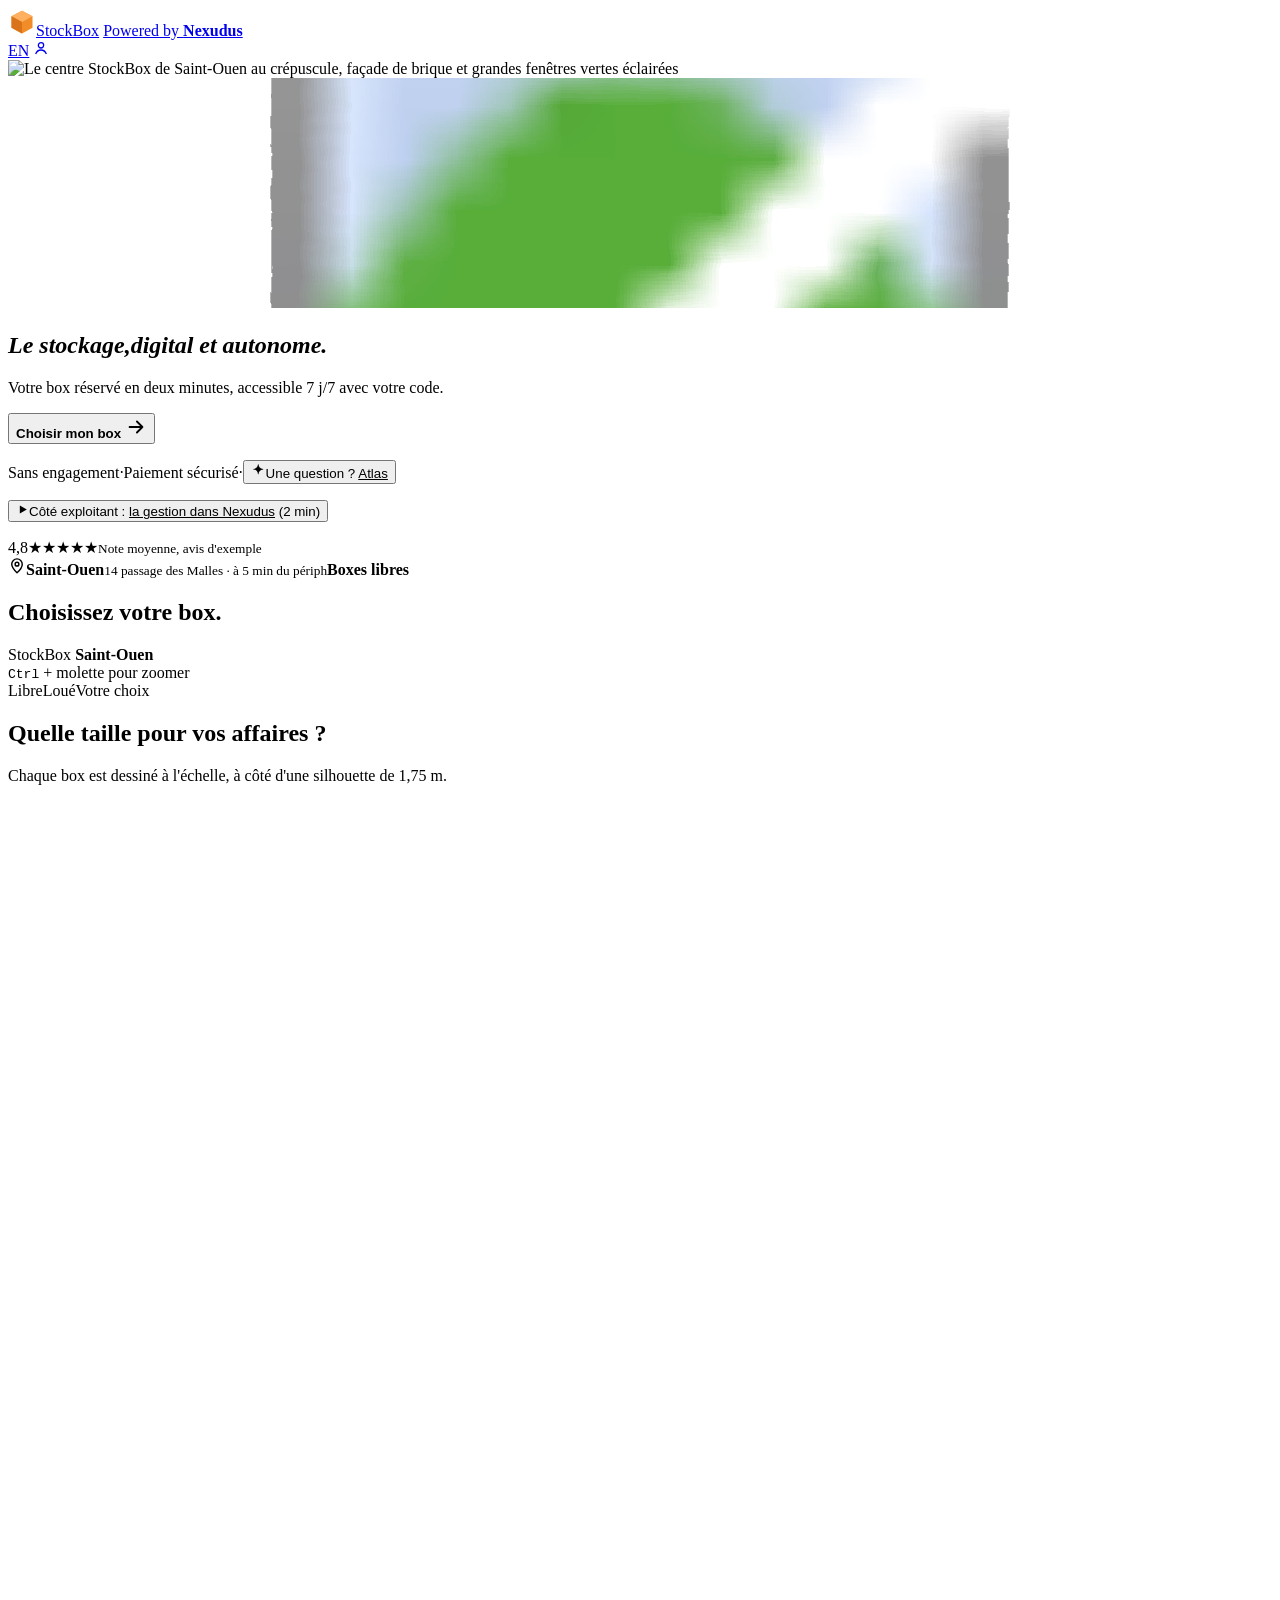
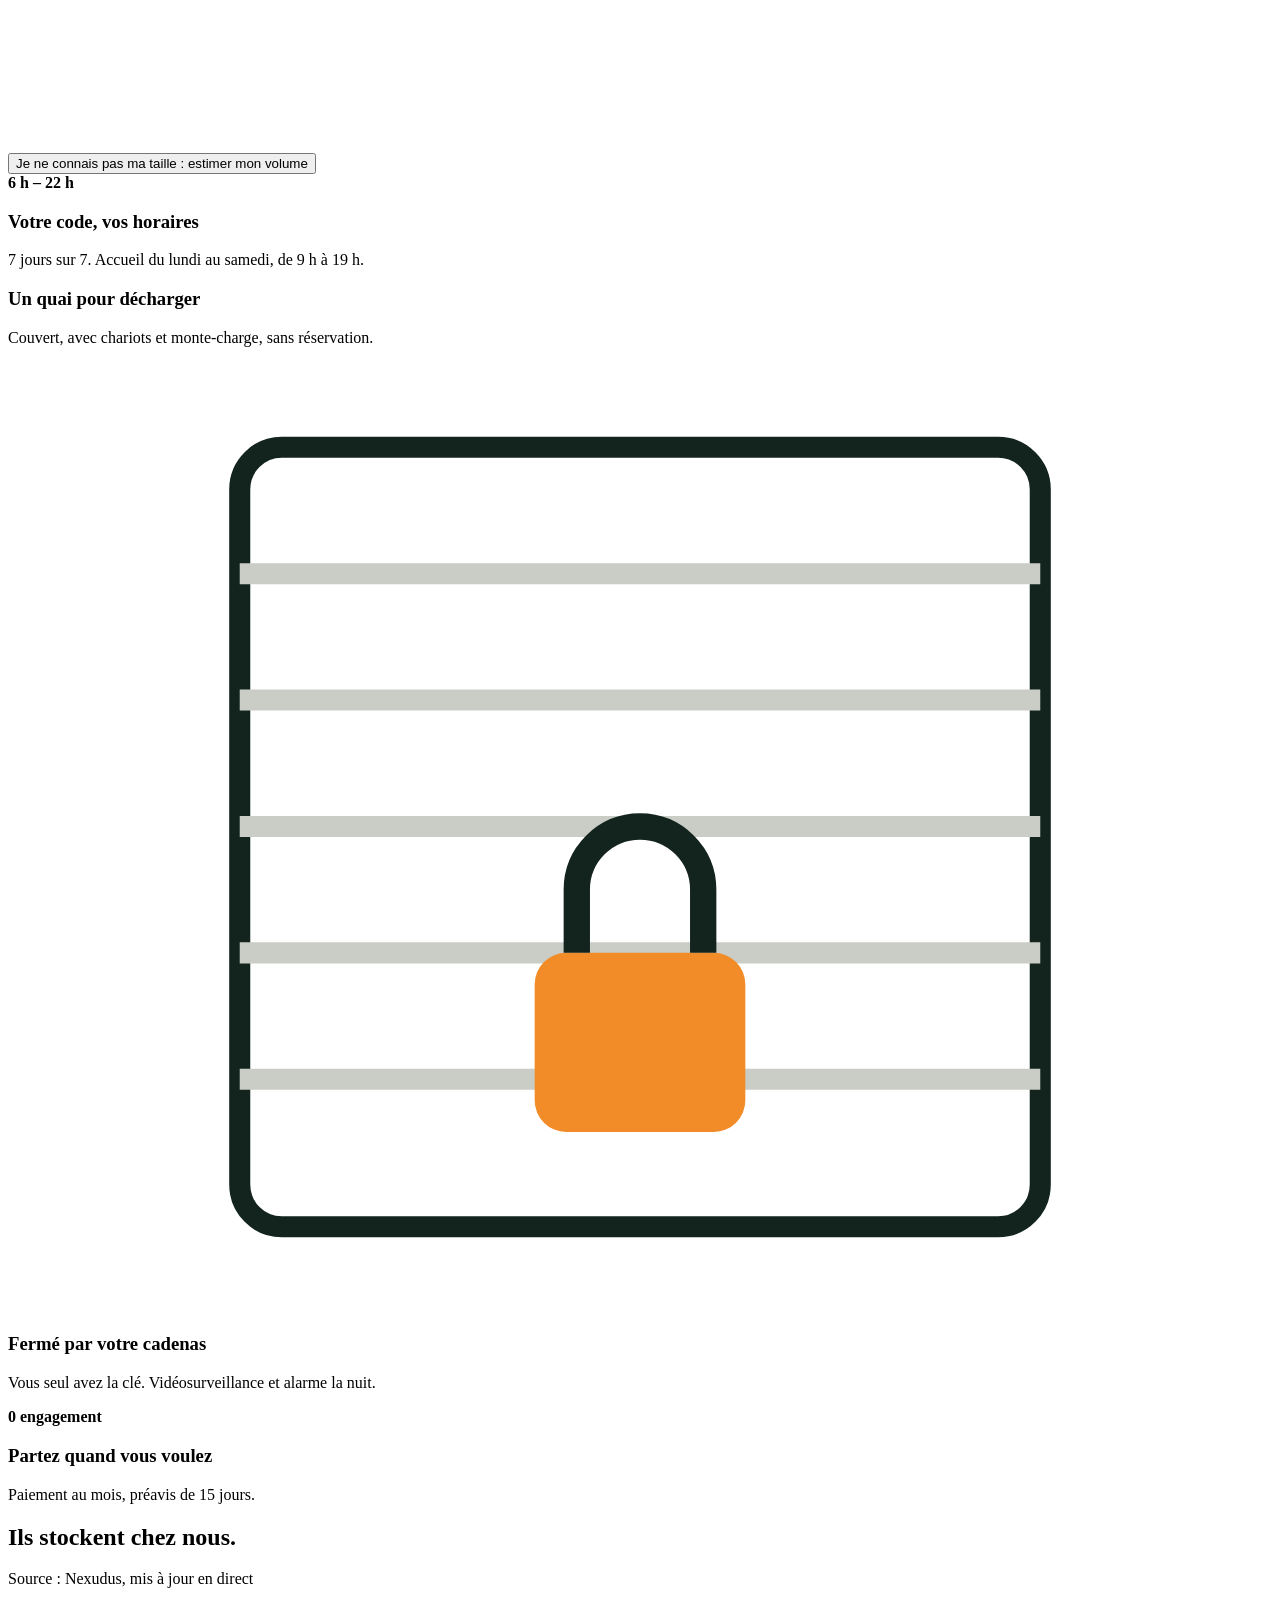
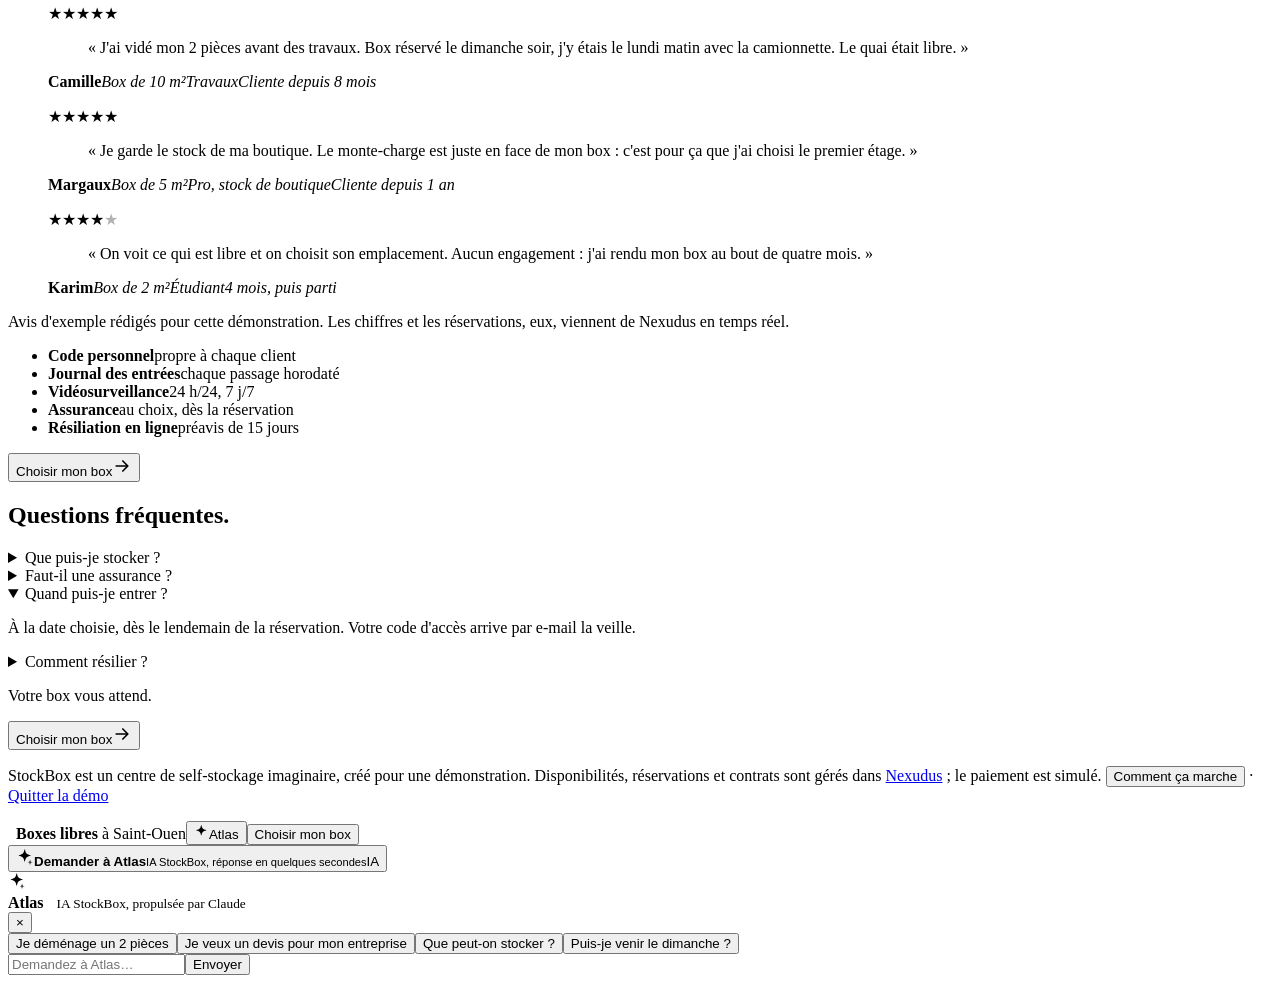
==== public/index.html @ 845ecb56 "Vidéo « côté exploitant » : musique d'accompagnement douce Co-Authored-By: Claude Opus 5.5 <noreply@" ====
<!doctype html>
<html lang="fr">
<head>
<meta charset="utf-8">
<meta name="viewport" content="width=device-width,initial-scale=1,viewport-fit=cover">
<title>StockBox Saint-Ouen · Self-stockage, box réservable en ligne</title>
<meta name="description" content="Du casier au box de 20 m² à Saint-Ouen : estimez votre volume, choisissez votre box dans l'immeuble et réservez en ligne.">
<meta name="robots" content="noindex, nofollow">
<meta name="theme-color" content="#0F5C45">
<meta property="og:title" content="StockBox Saint-Ouen"><meta property="og:image" content="/img/og.jpg">
<link rel="icon" href="/favicon.svg">
<link rel="preconnect" href="https://fonts.googleapis.com"><link rel="preconnect" href="https://fonts.gstatic.com" crossorigin>
<link rel="stylesheet" href="https://fonts.googleapis.com/css2?family=Bricolage+Grotesque:opsz,wght@12..96,500;12..96,700&family=Instrument+Sans:wght@400;500;600&display=swap">
<link rel="preload" as="image" href="/img/facade.webp" fetchpriority="high">
<link rel="stylesheet" href="/css/site.css?v=20261124095057">
</head>
<body>

<header class="haut">
  <div class="marque">
    <a class="logo" href="/" aria-label="StockBox, accueil"><svg width="28" height="28" viewBox="0 0 32 32" aria-hidden="true"><path d="M16 3 28 9.5v13L16 29 4 22.5v-13Z" fill="#F28C28"/><path d="M16 3 28 9.5 16 16 4 9.5Z" fill="#FFB061"/><path d="M16 16v13L4 22.5v-13Z" fill="#D9741A"/></svg>StockBox</a>
    <a class="en-nexudus" href="https://www.nexudus.com/" target="_blank" rel="noopener">Powered by <b>Nexudus</b></a>
  </div>
  <div class="haut-d">
    <a class="langue" href="/en/" hreflang="en" lang="en" aria-label="English version">EN</a>
    <a class="connexion" aria-label="Connexion à mon espace client" title="Mon espace client" href="https://stockbox.nexudus.site/stockbox/login?redirectTo=%252Fstockbox%252Fuser%252Fdashboard%252Fpersonal" target="_blank" rel="noopener"><svg width="16" height="16" viewBox="0 0 24 24" fill="none" stroke="currentColor" stroke-width="1.9" aria-hidden="true"><circle cx="12" cy="8" r="4"/><path d="M4 21c1.5-4 4.5-6 8-6s6.5 2 8 6"/></svg></a>
  </div>
</header>

<main>
  <section class="hero" aria-labelledby="titre-hero">
    <div class="decor" id="decor" aria-hidden="false">
      <img class="hero-img" src="/img/facade.webp" srcset="/img/facade-768.webp 768w, /img/facade.webp 1536w" sizes="100vw" alt="Le centre StockBox de Saint-Ouen au crépuscule, façade de brique et grandes fenêtres vertes éclairées" fetchpriority="high">
      <div class="d-ciel" aria-hidden="true"><div class="d-nuit"></div><div class="d-etoiles" id="etoiles"></div><div class="d-nuages" id="nuages"></div></div>
      <svg class="d-vent" viewBox="0 640 1536 280" preserveAspectRatio="none" aria-hidden="true"><defs><filter id="vent" x="0" y="0" width="100%" height="100%"><feTurbulence type="fractalNoise" baseFrequency="0.014 0.045" numOctaves="2" seed="3" result="bruit"><animate attributeName="baseFrequency" dur="9s" values="0.014 0.045;0.017 0.05;0.012 0.042;0.014 0.045" repeatCount="indefinite"/></feTurbulence><feDisplacementMap in="SourceGraphic" in2="bruit" scale="7" xChannelSelector="R" yChannelSelector="G"/></filter></defs><image href="/img/facade.webp" x="0" y="0" width="1536" height="1024" filter="url(#vent)"/></svg>
      <div class="d-lueur" aria-hidden="true"></div>
    </div>
    <h1 id="titre-hero"><span><i>Le stockage,</i></span><span><i>digital et autonome.</i></span></h1>
    <p class="chapeau">Votre box réservé en deux minutes, accessible 7 j/7 avec votre code.</p>
    <button class="cta cta-hero" type="button" data-ouvrir>
      <span class="cta-lum" aria-hidden="true"></span>
      <span class="cta-txt"><b>Choisir mon box</b></span>
      <span class="cta-rond" aria-hidden="true"><svg width="22" height="22" viewBox="0 0 24 24" fill="none" stroke="currentColor" stroke-width="2" stroke-linecap="round" stroke-linejoin="round"><path d="M5 12h14M13 6l6 6-6 6"/></svg></span>
    </button>
    <p class="reassure"><span>Sans engagement</span><i class="sep" aria-hidden="true">·</i><span>Paiement sécurisé</span><i class="sep sep-atlas" aria-hidden="true">·</i><button class="hero-atlas" type="button" data-atlas><svg width="15" height="15" viewBox="0 0 24 24" aria-hidden="true"><path d="M12 2c.6 4.6 2.4 6.9 7.5 7.6v.8c-5.1.7-6.9 3-7.5 7.6h-.8c-.6-4.6-2.4-6.9-7.5-7.6v-.8C8.8 8.9 10.6 6.6 11.2 2Z" fill="currentColor"/></svg><span>Une question ? <u>Atlas</u></span></button></p>
    <p class="hero-video-l"><button class="hero-atlas hero-video" type="button" data-video><svg width="13" height="13" viewBox="0 0 24 24" aria-hidden="true"><path d="M7 4.5v15l13-7.5Z" fill="currentColor"/></svg><span>Côté exploitant : <u>la gestion dans Nexudus</u> (2 min)</span></button></p>
    <div class="tarifs-bas"><ul class="tarifs" id="tarifs" aria-label="Prix par mois"></ul></div>
    <div class="barre" aria-label="Avis et réservations">
      <div class="b-note"><span class="b-chiffre">4,8</span><span><span class="etoiles" aria-label="4,8 sur 5">★★★★★</span><small>Note moyenne, avis d'exemple</small></span></div>
      <div class="b-direct b-lieu" id="preuve"><span class="lieu-ic" aria-hidden="true"><svg width="18" height="18" viewBox="0 0 24 24" fill="none" stroke="currentColor" stroke-width="1.9" stroke-linecap="round" stroke-linejoin="round"><path d="M12 21s-7-6.2-7-11.5A7 7 0 0 1 19 9.5C19 14.8 12 21 12 21Z"/><circle cx="12" cy="9.5" r="2.5"/></svg></span><span><b>Saint-Ouen</b><small><span class="rue">14 passage des Malles · </span>à 5 min du périph</small></span><span class="puce-libres"><span class="point" aria-hidden="true"></span><b data-libres>Boxes libres</b></span></div>
    </div>
  </section>

  <section class="immeuble" id="immeuble" aria-labelledby="titre-imm">
    <div class="imm-tete">
      <h2 id="titre-imm">Choisissez votre box.</h2>
      <div class="imm-ligne"><div class="rappel" id="rappel"><span class="puce"><span class="point" aria-hidden="true"></span>StockBox <b>Saint-Ouen</b></span></div><div class="menu-tailles" id="menu-tailles"></div></div>
    </div>
    <div class="imm">
      <div class="ascenseur" id="ascenseur"></div>
      <div class="scene-zone" id="scene-zone">
        <div class="filtres" id="filtres" role="group" aria-label="Taille"></div>
        <div class="scene" id="scene"><div class="pile vue-pile" id="pile"><div class="pile-in" id="pile-in"></div></div></div>
        <div class="bulle" id="bulle"></div>
        <div class="astuce-zoom" id="astuce-zoom" aria-hidden="true"><kbd data-touche>Ctrl</kbd> + molette pour zoomer</div>
        <div class="outils-scene" id="outils" hidden><button type="button" data-z="1" aria-label="Zoomer">+</button><button type="button" data-z="-1" aria-label="Dézoomer">−</button><button type="button" data-z="0" aria-label="Recentrer">⟲</button></div>
        <div class="legende" aria-hidden="true"><span><i class="l-libre"></i>Libre</span><span><i class="l-occ"></i>Loué</span><span><i class="l-choix"></i>Votre choix</span></div>
      </div>
      <aside class="fiche" id="fiche" aria-live="polite"></aside>
    </div>
  </section>

  <section class="reserver" id="reserver" aria-label="Réserver votre box" hidden>
    <div class="resa" id="resa">
      <aside class="ticket" id="ticket" aria-label="Votre réservation"></aside>
      <form class="questions" id="resa-form" novalidate>
        <div class="q-tete"><button class="q-retour" type="button" id="resa-retour" aria-label="Revenir en arrière"><svg width="18" height="18" viewBox="0 0 24 24" fill="none" stroke="currentColor" stroke-width="2" stroke-linecap="round" stroke-linejoin="round"><path d="M19 12H5M11 6l-6 6 6 6"/></svg></button><div class="q-barre" aria-hidden="true"><i id="q-barre"></i></div><span class="q-duree" id="q-duree">Environ 1 minute</span></div>
        <div class="q-corps" id="resa-defile" aria-live="polite"></div>
        <div class="q-pied" id="q-pied"><button class="cta cta-petit" type="submit" id="resa-suite"><span class="cta-txt">Continuer</span><span class="cta-rond" aria-hidden="true"><svg width="18" height="18" viewBox="0 0 24 24" fill="none" stroke="currentColor" stroke-width="2" stroke-linecap="round" stroke-linejoin="round"><path d="M5 12h14M13 6l6 6-6 6"/></svg></span></button><span class="q-aide">ou appuyez sur Entrée</span></div>
      </form>
    </div>
    <div class="e-fin" id="e-fin" hidden><div class="eclats" id="eclats"></div><div class="fin" id="fin"></div></div>
  </section>

  <section class="bloc tailles-bloc" id="tailles-bloc" aria-labelledby="titre-tailles">
    <div class="large">
      <h2 class="titre" id="titre-tailles">Quelle taille pour vos affaires ?</h2>
      <p class="intro">Chaque box est dessiné à l'échelle, à côté d'une silhouette de 1,75 m.</p>
      <div class="comparateur">
        <div class="onglets" id="onglets" role="tablist" aria-label="Tailles"></div>
        <div class="comp-scene"><svg id="comp-svg" viewBox="-300 -330 600 450" aria-hidden="true"></svg><span class="comp-echelle" id="comp-dim"></span></div>
        <div class="comp-info" id="comp-info" aria-live="polite"></div>
        <div class="simu-zone">
          <button class="lien simu-lien" type="button" id="simu-ouvrir" aria-expanded="false" aria-controls="simu">Je ne connais pas ma taille : estimer mon volume</button>
          <div class="simu" id="simu" hidden>
            <div class="simu-tete"><div class="simu-racc" id="simu-racc" role="group" aria-label="Taille du logement"></div><button class="lien" type="button" id="simu-vider">Tout retirer</button></div>
            <div class="simu-objets" id="simu-objets"></div>
            <p class="simu-total" id="simu-total" aria-live="polite">Ajoutez vos affaires ou choisissez la taille de votre logement.</p>
          </div>
        </div>
      </div>
      <div class="preuves">
        <div class="preuve-c"><div class="pv-vis pv-chiffre"><b>6 h – 22 h</b></div><h3>Votre code, vos horaires</h3><p>7 jours sur 7. Accueil du lundi au samedi, de 9 h à 19 h.</p></div>
        <div class="preuve-c"><div class="pv-vis pv-quai" role="img" aria-label="Le quai de chargement du rez-de-chaussée, avec chariots et transpalette"></div><h3>Un quai pour décharger</h3><p>Couvert, avec chariots et monte-charge, sans réservation.</p></div>
        <div class="preuve-c"><div class="pv-vis pv-cadenas"><svg viewBox="0 0 120 90" aria-hidden="true"><rect x="22" y="8" width="76" height="74" rx="4" fill="#fff" stroke="#13241E" stroke-width="2"/><path d="M22 20h76M22 32h76M22 44h76M22 56h76M22 68h76" stroke="#C9CDC6" stroke-width="2"/><rect x="50" y="56" width="20" height="17" rx="3" fill="#F28C28"/><path d="M54 56v-6a6 6 0 0 1 12 0v6" fill="none" stroke="#13241E" stroke-width="2.5"/></svg></div><h3>Fermé par votre cadenas</h3><p>Vous seul avez la clé. Vidéosurveillance et alarme la nuit.</p></div>
        <div class="preuve-c"><div class="pv-vis pv-chiffre"><b>0 engagement</b></div><h3>Partez quand vous voulez</h3><p>Paiement au mois, préavis de <span data-preavis>15</span> jours.</p></div>
      </div>
    </div>
  </section>

  <section class="bloc avis-bloc" aria-labelledby="titre-avis">
    <div class="large">
      <div class="avis-tete">
        <h2 class="titre" id="titre-avis">Ils stockent chez nous.</h2>
        <p class="source-direct"><span class="point" aria-hidden="true"></span>Source : Nexudus, mis à jour en direct</p>
      </div>
      <div class="tdb">
        <div class="kpis" id="chiffres"></div>
        <div class="carte-etages" id="carte-etages" aria-label="Occupation du bâtiment, étage par étage"></div>
      </div>
      <ol class="journal" id="journal" aria-label="Dernières réservations"></ol>
      <div class="avis">
        <figure><div class="etoiles" aria-label="5 sur 5">★★★★★</div><blockquote>« J'ai vidé mon 2 pièces avant des travaux. Box réservé le dimanche soir, j'y étais le lundi matin avec la camionnette. Le quai était libre. »</blockquote><figcaption><b>Camille</b><span class="tags"><i>Box de 10 m²</i><i>Travaux</i><i>Cliente depuis 8 mois</i></span></figcaption></figure>
        <figure><div class="etoiles" aria-label="5 sur 5">★★★★★</div><blockquote>« Je garde le stock de ma boutique. Le monte-charge est juste en face de mon box : c'est pour ça que j'ai choisi le premier étage. »</blockquote><figcaption><b>Margaux</b><span class="tags"><i>Box de 5 m²</i><i>Pro, stock de boutique</i><i>Cliente depuis 1 an</i></span></figcaption></figure>
        <figure><div class="etoiles" aria-label="4 sur 5">★★★★<span style="opacity:.3">★</span></div><blockquote>« On voit ce qui est libre et on choisit son emplacement. Aucun engagement : j'ai rendu mon box au bout de quatre mois. »</blockquote><figcaption><b>Karim</b><span class="tags"><i>Box de 2 m²</i><i>Étudiant</i><i>4 mois, puis parti</i></span></figcaption></figure>
      </div>
      <p class="mention">Avis d'exemple rédigés pour cette démonstration. Les chiffres et les réservations, eux, viennent de Nexudus en temps réel.</p>
      <ul class="specs" aria-label="Sécurité">
        <li><b>Code personnel</b>propre à chaque client</li>
        <li><b>Journal des entrées</b>chaque passage horodaté</li>
        <li><b>Vidéosurveillance</b>24 h/24, 7 j/7</li>
        <li><b>Assurance</b>au choix, dès la réservation</li>
        <li><b>Résiliation en ligne</b>préavis de <span data-preavis>15</span> jours</li>
      </ul>
      <div class="avis-cta"><button class="cta" type="button" data-ouvrir><span class="cta-txt">Choisir mon box</span><span class="cta-rond" aria-hidden="true"><svg width="20" height="20" viewBox="0 0 24 24" fill="none" stroke="currentColor" stroke-width="2" stroke-linecap="round" stroke-linejoin="round"><path d="M5 12h14M13 6l6 6-6 6"/></svg></span></button></div>
    </div>
  </section>

  <section class="bloc faq" aria-labelledby="titre-faq">
    <div class="large faq-grille">
      <h2 class="titre" id="titre-faq">Questions fréquentes.</h2>
      <div>
        <details><summary>Que puis-je stocker ?</summary><p>Meubles, cartons, électroménager, vélos, archives, stock professionnel. Sont interdits les denrées périssables, les produits dangereux ou inflammables et les animaux.</p></details>
        <details><summary>Faut-il une assurance ?</summary><p>Vos biens doivent être assurés. Choisissez l'une de nos formules à la réservation, ou gardez votre assurance habitation si elle couvre le stockage.</p></details>
        <details open><summary>Quand puis-je entrer ?</summary><p>À la date choisie, dès le lendemain de la réservation. Votre code d'accès arrive par e-mail la veille.</p></details>
        <details><summary>Comment résilier ?</summary><p>Depuis votre espace client ou à l'accueil, en prévenant <span data-preavis>15</span> jours avant la fin du mois.</p></details>
      </div>
    </div>
  </section>
</main>

<footer class="pied">
  <div class="large">
    <p class="grand">Votre box vous attend.</p>
    <button class="cta" type="button" data-ouvrir><span class="cta-txt">Choisir mon box</span><span class="cta-rond" aria-hidden="true"><svg width="20" height="20" viewBox="0 0 24 24" fill="none" stroke="currentColor" stroke-width="2" stroke-linecap="round" stroke-linejoin="round"><path d="M5 12h14M13 6l6 6-6 6"/></svg></span></button>
    <p class="note">StockBox est un centre de self-stockage imaginaire, créé pour une démonstration. Disponibilités, réservations et contrats sont gérés dans <a href="https://nexudus.com" target="_blank" rel="noopener">Nexudus</a> ; le paiement est simulé. <button class="lien-note" type="button" data-accueil>Comment ça marche</button> · <a href="/deconnexion">Quitter la démo</a></p>
  </div>
</footer>

<div class="dock" id="dock"><span class="info" id="dock-info"><span class="point" style="display:inline-block;margin-right:8px;vertical-align:middle"></span><b data-libres>Boxes libres</b> à Saint-Ouen</span><button class="dock-atlas" type="button" data-atlas aria-label="Demander à Atlas, l'IA de StockBox"><svg width="15" height="15" viewBox="0 0 24 24" aria-hidden="true"><path d="M12 2c.6 4.6 2.4 6.9 7.5 7.6v.8c-5.1.7-6.9 3-7.5 7.6h-.8c-.6-4.6-2.4-6.9-7.5-7.6v-.8C8.8 8.9 10.6 6.6 11.2 2Z" fill="currentColor"/></svg><span>Atlas</span></button><button class="btn btn-tg" type="button" id="dock-btn">Choisir mon box</button></div>

<!-- Petite fenêtre : le centre, puis la taille -->
<dialog class="fen" id="choix" aria-labelledby="choix-titre">
  <div class="choix-in">
    <div class="choix-tete"><div class="choix-pas" aria-hidden="true"><i class="on"></i><i></i></div><button class="fermer" type="button" id="choix-fermer" aria-label="Fermer">×</button></div>
    <div class="vue on" data-vue="centre">
      <h2 id="choix-titre">Où voulez-vous stocker&nbsp;?</h2>
      <p class="sous">Choisissez votre centre StockBox.</p>
      <ul class="centres" id="centres"></ul>
      <div class="trajet">
        <button class="lien" type="button" id="trajet-ouvrir" aria-expanded="false">Combien de temps depuis chez moi ou mon bureau ?</button>
        <form class="trajet-form" id="trajet-form" hidden><input id="trajet-adresse" autocomplete="street-address" placeholder="Votre adresse, domicile ou bureau" aria-label="Votre adresse, domicile ou bureau"><button class="btn btn-em" type="submit">Calculer</button></form>
        <p class="trajet-rep" id="trajet-rep" aria-live="polite"></p>
      </div>
    </div>
    <div class="vue" data-vue="taille">
      <h2>Quelle taille&nbsp;?</h2>
      <p class="sous" id="sous-taille">StockBox Saint-Ouen. Prix par mois, sans engagement.</p>
      <div class="tailles-choix" id="tailles-choix"></div>
      <div class="sais-pas"><p>Je ne sais pas, j'ai…</p><div id="sais-pas"></div></div>
      <button class="lien retour-choix" type="button" id="retour-centre">Changer de centre</button>
    </div>
  </div>
</dialog>

<!-- Assistant -->
<button class="atlas-btn" id="agent-btn" type="button" aria-controls="agent" aria-expanded="false" aria-label="Demander à Atlas, l'IA de StockBox"><span class="atlas-ic"><svg class="etincelle" width="18" height="18" viewBox="0 0 24 24" aria-hidden="true"><path d="M12 2c.6 4.6 2.4 6.9 7.5 7.6v.8c-5.1.7-6.9 3-7.5 7.6h-.8c-.6-4.6-2.4-6.9-7.5-7.6v-.8C8.8 8.9 10.6 6.6 11.2 2Z" fill="currentColor"/><path d="M19 15.5c.3 2 1 2.9 3 3.2v.4c-2 .3-2.7 1.2-3 3.2h-.4c-.3-2-1-2.9-3-3.2v-.4c2-.3 2.7-1.2 3-3.2Z" fill="currentColor" opacity=".7"/></svg></span><span class="atlas-txt"><b>Demander à Atlas</b><small>IA StockBox, réponse en quelques secondes</small></span><span class="atlas-badge">IA</span></button>
<div class="agent-bulle" id="agent-bulle" hidden><button type="button" class="ab-ouvrir" id="ab-ouvrir"><b>Atlas</b>Dites-moi ce que vous stockez : je calcule le volume, je trouve un box libre et je vous prépare un devis.</button><button type="button" class="ab-fermer" id="ab-fermer" aria-label="Fermer">×</button></div>
<section class="agent ferme" id="agent" aria-label="Atlas, l'IA de StockBox" aria-hidden="true">
  <div class="agent-tete"><span class="atlas-ic grand" aria-hidden="true"><svg class="etincelle" width="18" height="18" viewBox="0 0 24 24" aria-hidden="true"><path d="M12 2c.6 4.6 2.4 6.9 7.5 7.6v.8c-5.1.7-6.9 3-7.5 7.6h-.8c-.6-4.6-2.4-6.9-7.5-7.6v-.8C8.8 8.9 10.6 6.6 11.2 2Z" fill="currentColor"/><path d="M19 15.5c.3 2 1 2.9 3 3.2v.4c-2 .3-2.7 1.2-3 3.2h-.4c-.3-2-1-2.9-3-3.2v-.4c2-.3 2.7-1.2 3-3.2Z" fill="currentColor" opacity=".7"/></svg></span><div><b>Atlas</b><small><span class="point" style="display:inline-block;width:7px;height:7px;margin-right:6px;vertical-align:middle"></span>IA StockBox, propulsée par Claude</small></div><button class="fermer" type="button" id="agent-fermer" aria-label="Fermer l'assistant">×</button></div>
  <div class="fil" id="fil" aria-live="polite"></div>
  <div class="suggestions" id="suggestions"><button type="button">Je déménage un 2 pièces</button><button type="button">Je veux un devis pour mon entreprise</button><button type="button">Que peut-on stocker ?</button><button type="button">Puis-je venir le dimanche ?</button></div>
  <form id="agent-form"><input id="agent-champ" autocomplete="off" placeholder="Demandez à Atlas…" aria-label="Votre question" maxlength="600"><button class="btn btn-em" type="submit">Envoyer</button></form>
</section>

<dialog class="demo-pop" id="demo-pop" aria-labelledby="dp-titre-0"></dialog>
<dialog class="video-dlg" id="video-dlg" aria-label="Vidéo : la gestion du centre dans Nexudus">
  <button class="video-fermer" type="button" data-video-fermer aria-label="Fermer la vidéo">×</button>
  <video id="video-exploitant" controls playsinline preload="none" poster="/video/exploitant.jpg" src="/video/exploitant.mp4?v=2"></video>
</dialog>
<script src="/js/gsap.min.js?v=20261124095057"></script>
<script type="module" src="/js/app.js?v=20261124095057"></script>
</body>
</html>
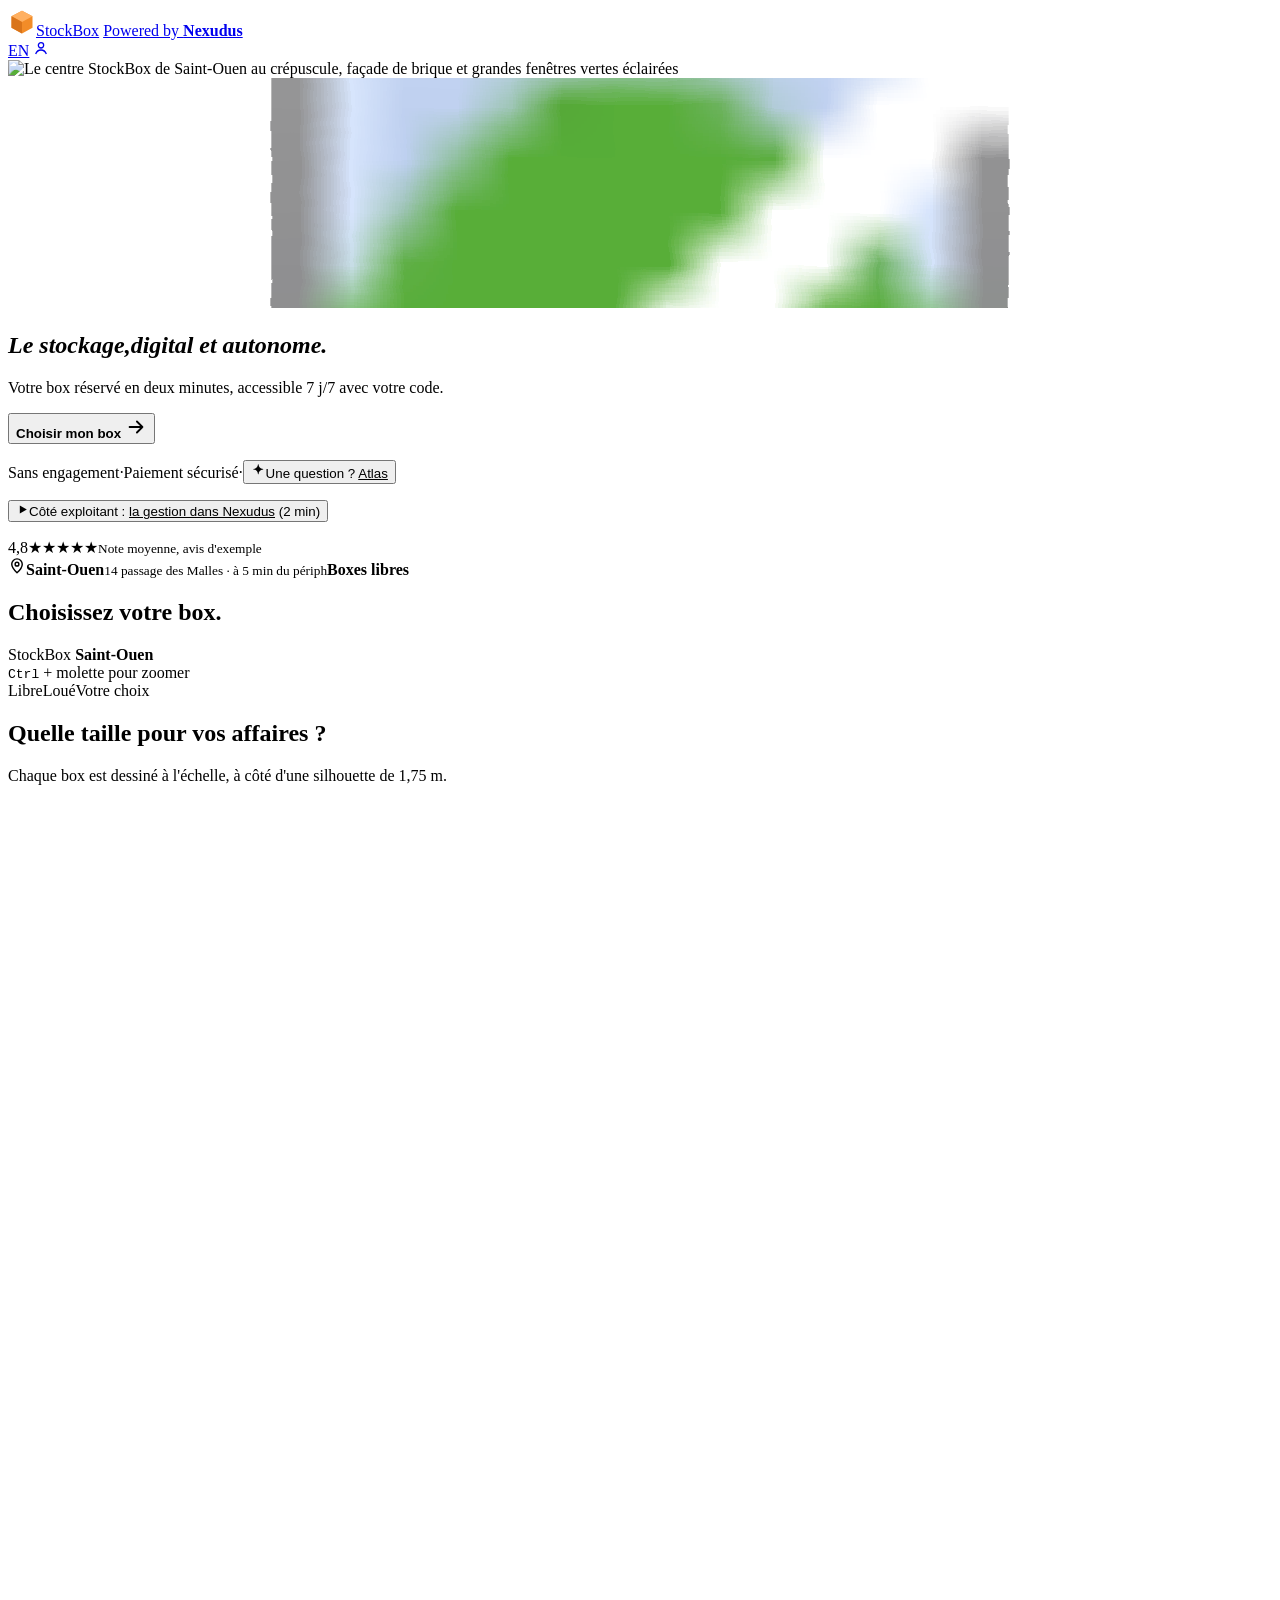
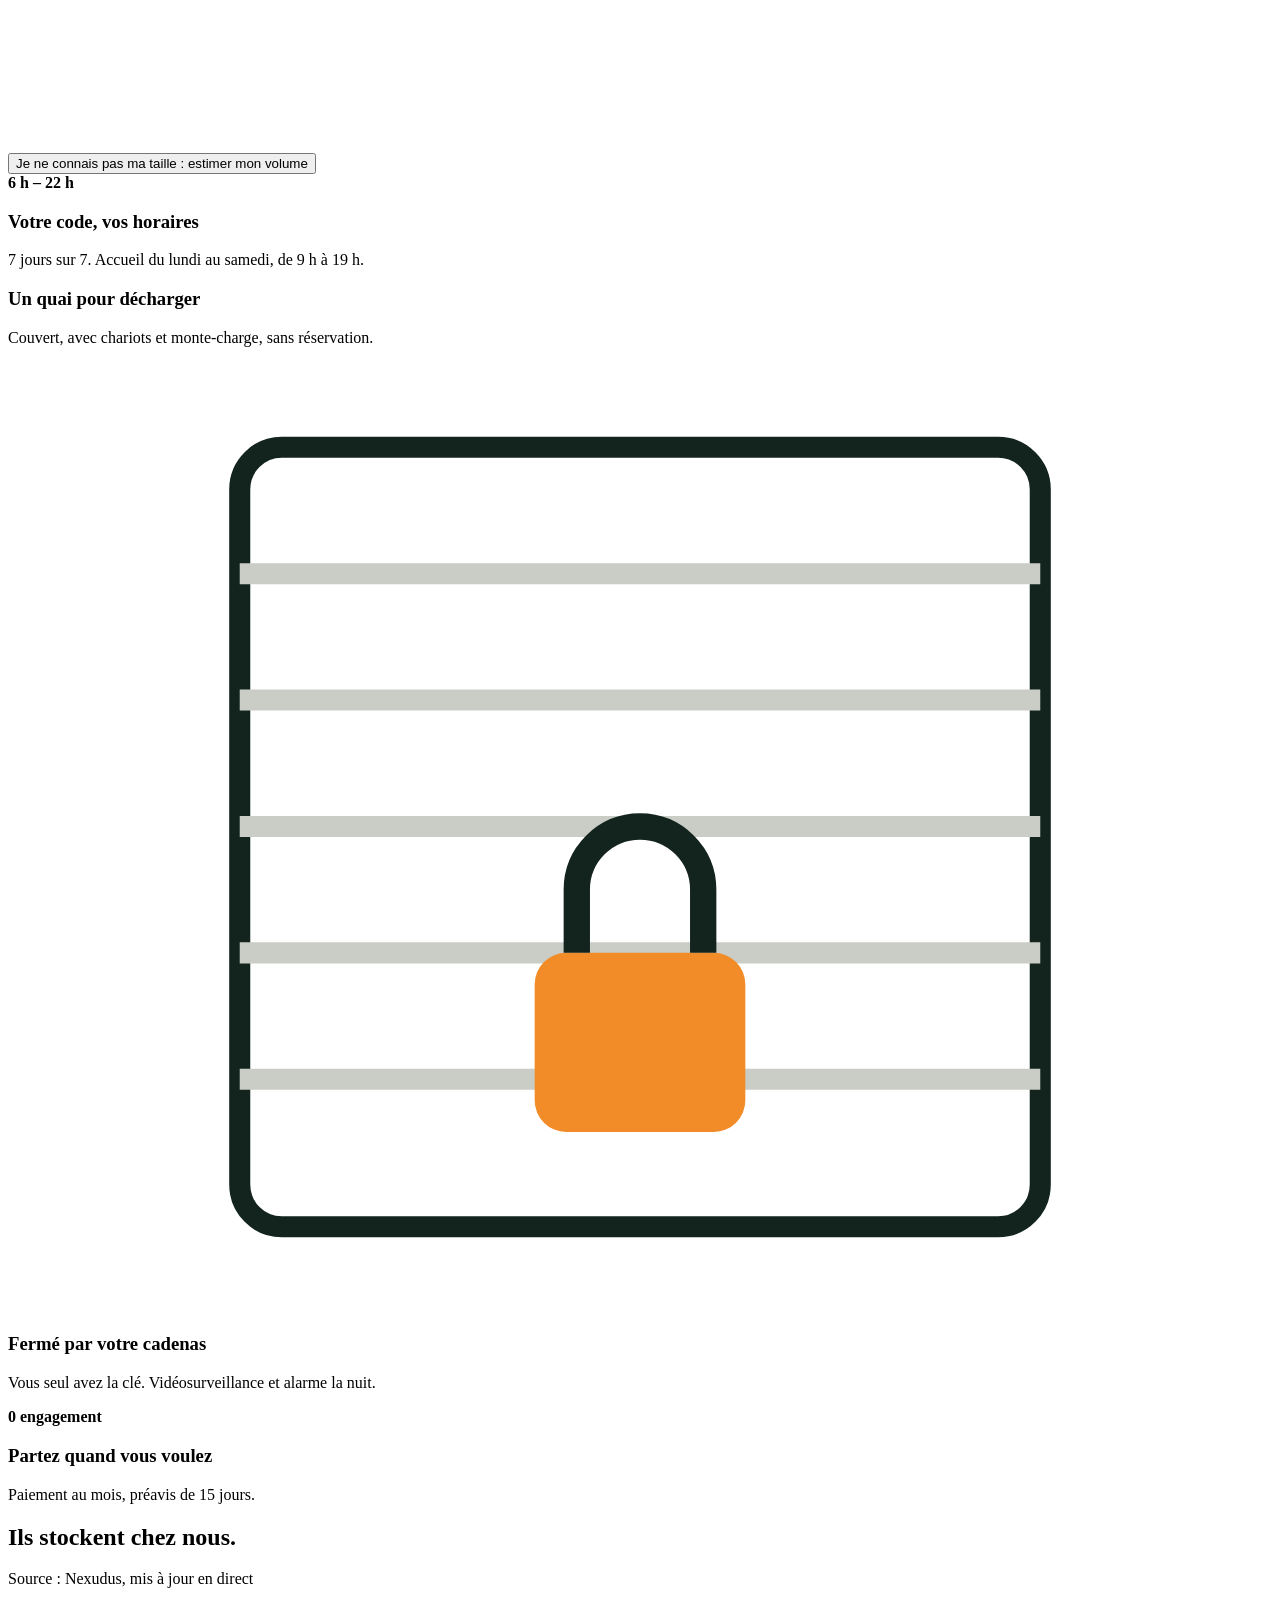
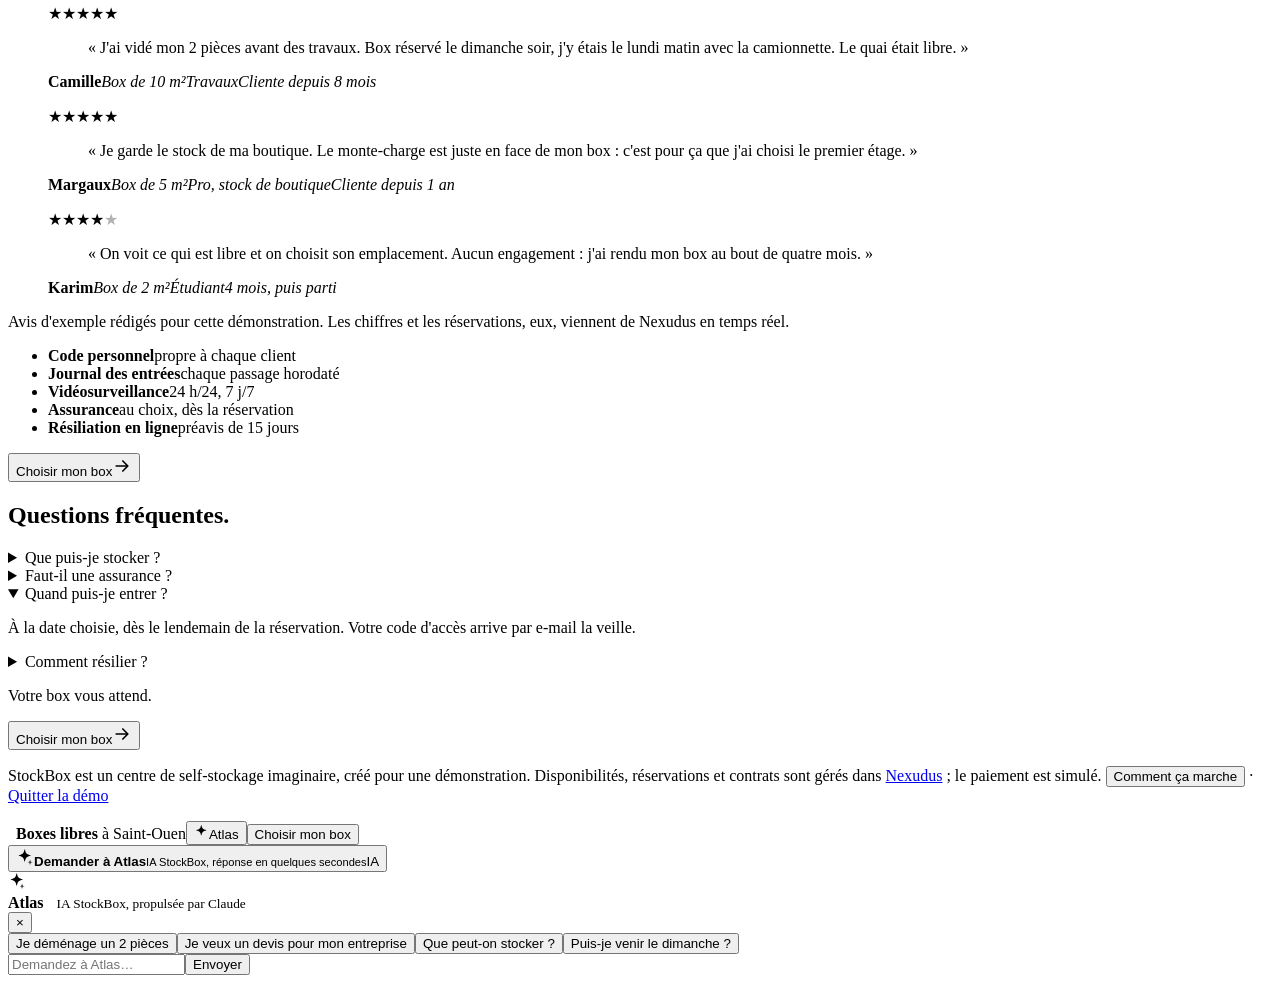
==== commit 1d1aedb1: "Vidéo « côté exploitant » v2 : effets variés (projecteur, travelling, zoom arrière, clic, écran part" ====
--- a/public/index.html
+++ b/public/index.html
@@ -12,7 +12,7 @@
 <link rel="preconnect" href="https://fonts.googleapis.com"><link rel="preconnect" href="https://fonts.gstatic.com" crossorigin>
 <link rel="stylesheet" href="https://fonts.googleapis.com/css2?family=Bricolage+Grotesque:opsz,wght@12..96,500;12..96,700&family=Instrument+Sans:wght@400;500;600&display=swap">
 <link rel="preload" as="image" href="/img/facade.webp" fetchpriority="high">
-<link rel="stylesheet" href="/css/site.css?v=20261124095057">
+<link rel="stylesheet" href="/css/site.css?v=20261124095622">
 </head>
 <body>
 
@@ -196,9 +196,9 @@
 <dialog class="demo-pop" id="demo-pop" aria-labelledby="dp-titre-0"></dialog>
 <dialog class="video-dlg" id="video-dlg" aria-label="Vidéo : la gestion du centre dans Nexudus">
   <button class="video-fermer" type="button" data-video-fermer aria-label="Fermer la vidéo">×</button>
-  <video id="video-exploitant" controls playsinline preload="none" poster="/video/exploitant.jpg" src="/video/exploitant.mp4?v=2"></video>
+  <video id="video-exploitant" controls playsinline preload="none" poster="/video/exploitant.jpg?v=3" src="/video/exploitant.mp4?v=3"></video>
 </dialog>
-<script src="/js/gsap.min.js?v=20261124095057"></script>
-<script type="module" src="/js/app.js?v=20261124095057"></script>
+<script src="/js/gsap.min.js?v=20261124095622"></script>
+<script type="module" src="/js/app.js?v=20261124095622"></script>
 </body>
 </html>
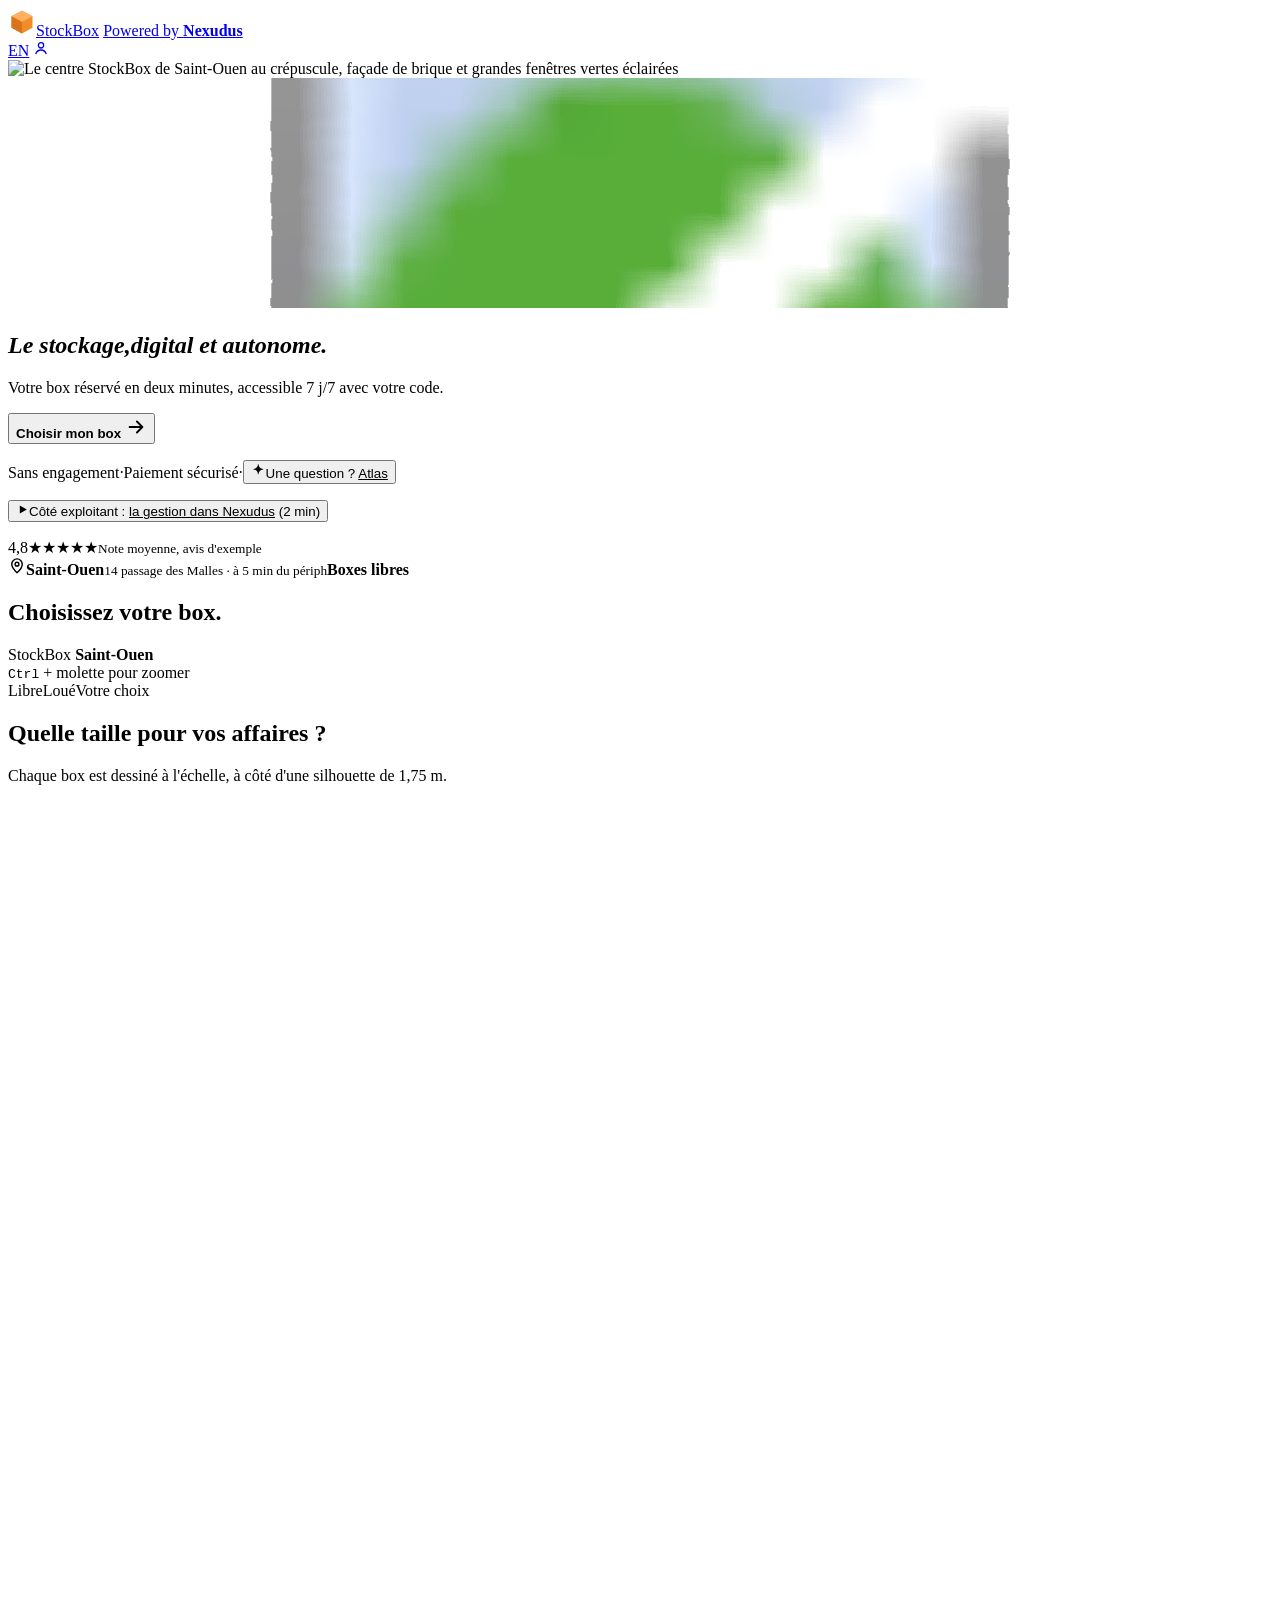
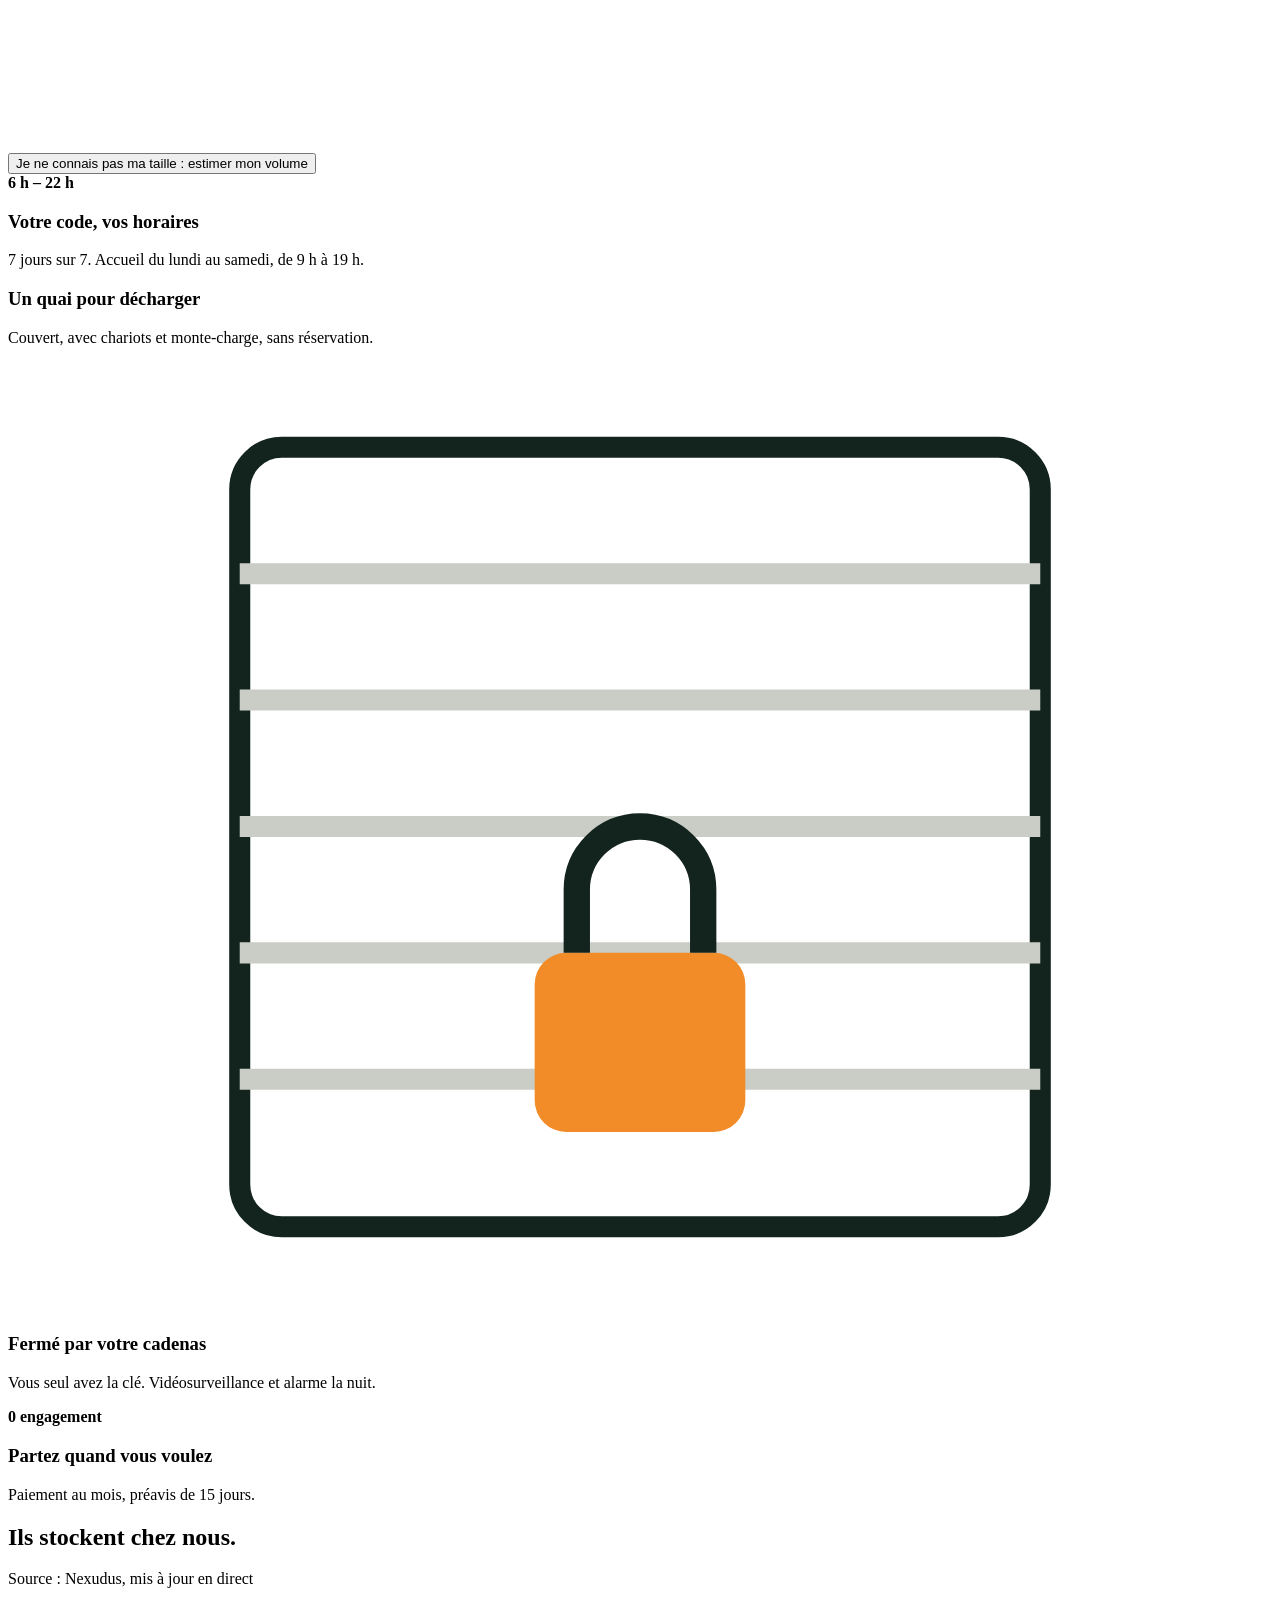
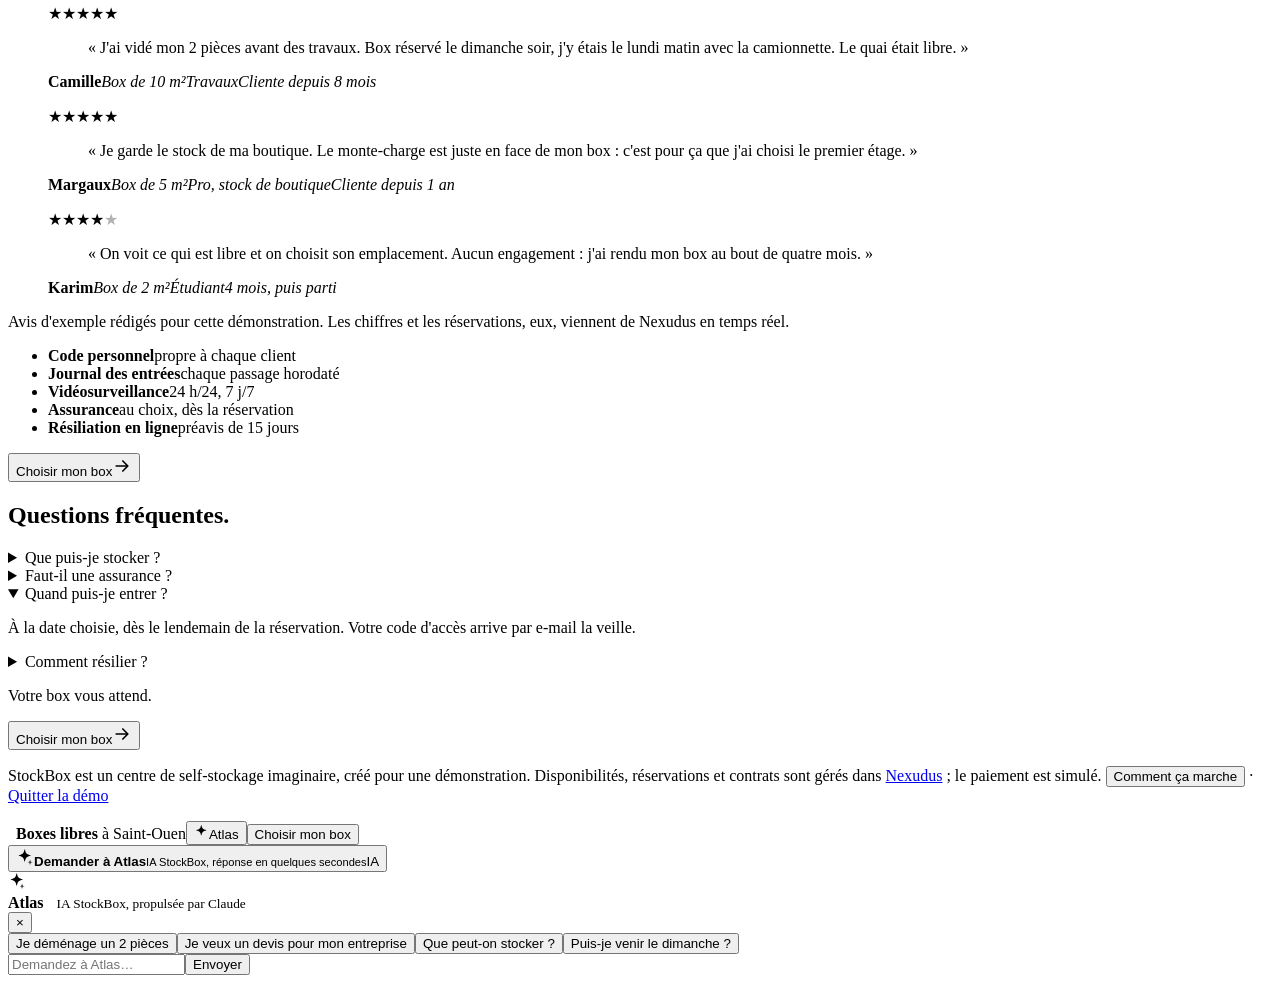
==== commit 4c600139: "Vidéo « côté exploitant » : musique choisie par Matthias (Pixabay, libre de droits) Co-Authored-By: " ====
--- a/public/index.html
+++ b/public/index.html
@@ -12,7 +12,7 @@
 <link rel="preconnect" href="https://fonts.googleapis.com"><link rel="preconnect" href="https://fonts.gstatic.com" crossorigin>
 <link rel="stylesheet" href="https://fonts.googleapis.com/css2?family=Bricolage+Grotesque:opsz,wght@12..96,500;12..96,700&family=Instrument+Sans:wght@400;500;600&display=swap">
 <link rel="preload" as="image" href="/img/facade.webp" fetchpriority="high">
-<link rel="stylesheet" href="/css/site.css?v=20261124095622">
+<link rel="stylesheet" href="/css/site.css?v=20261124100428">
 </head>
 <body>
 
@@ -196,9 +196,9 @@
 <dialog class="demo-pop" id="demo-pop" aria-labelledby="dp-titre-0"></dialog>
 <dialog class="video-dlg" id="video-dlg" aria-label="Vidéo : la gestion du centre dans Nexudus">
   <button class="video-fermer" type="button" data-video-fermer aria-label="Fermer la vidéo">×</button>
-  <video id="video-exploitant" controls playsinline preload="none" poster="/video/exploitant.jpg?v=3" src="/video/exploitant.mp4?v=3"></video>
+  <video id="video-exploitant" controls playsinline preload="none" poster="/video/exploitant.jpg?v=3" src="/video/exploitant.mp4?v=4"></video>
 </dialog>
-<script src="/js/gsap.min.js?v=20261124095622"></script>
-<script type="module" src="/js/app.js?v=20261124095622"></script>
+<script src="/js/gsap.min.js?v=20261124100428"></script>
+<script type="module" src="/js/app.js?v=20261124100428"></script>
 </body>
 </html>
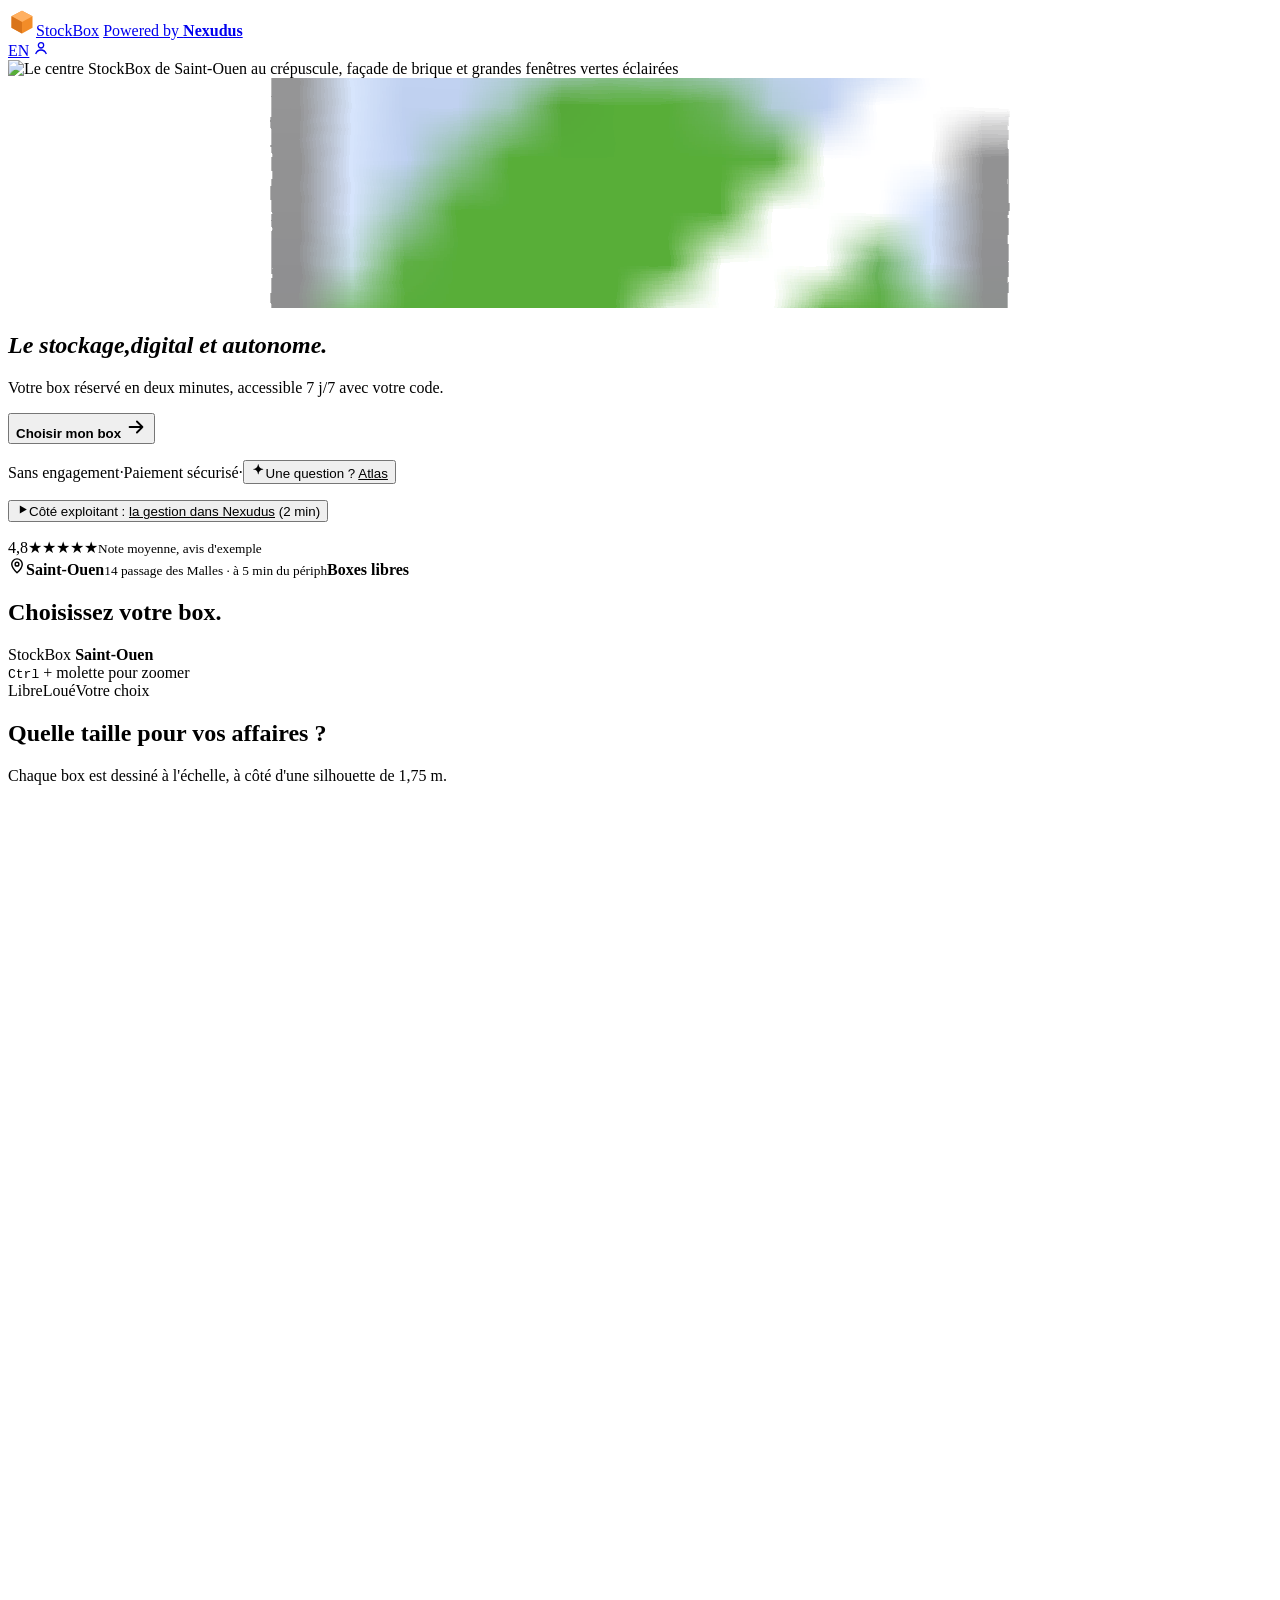
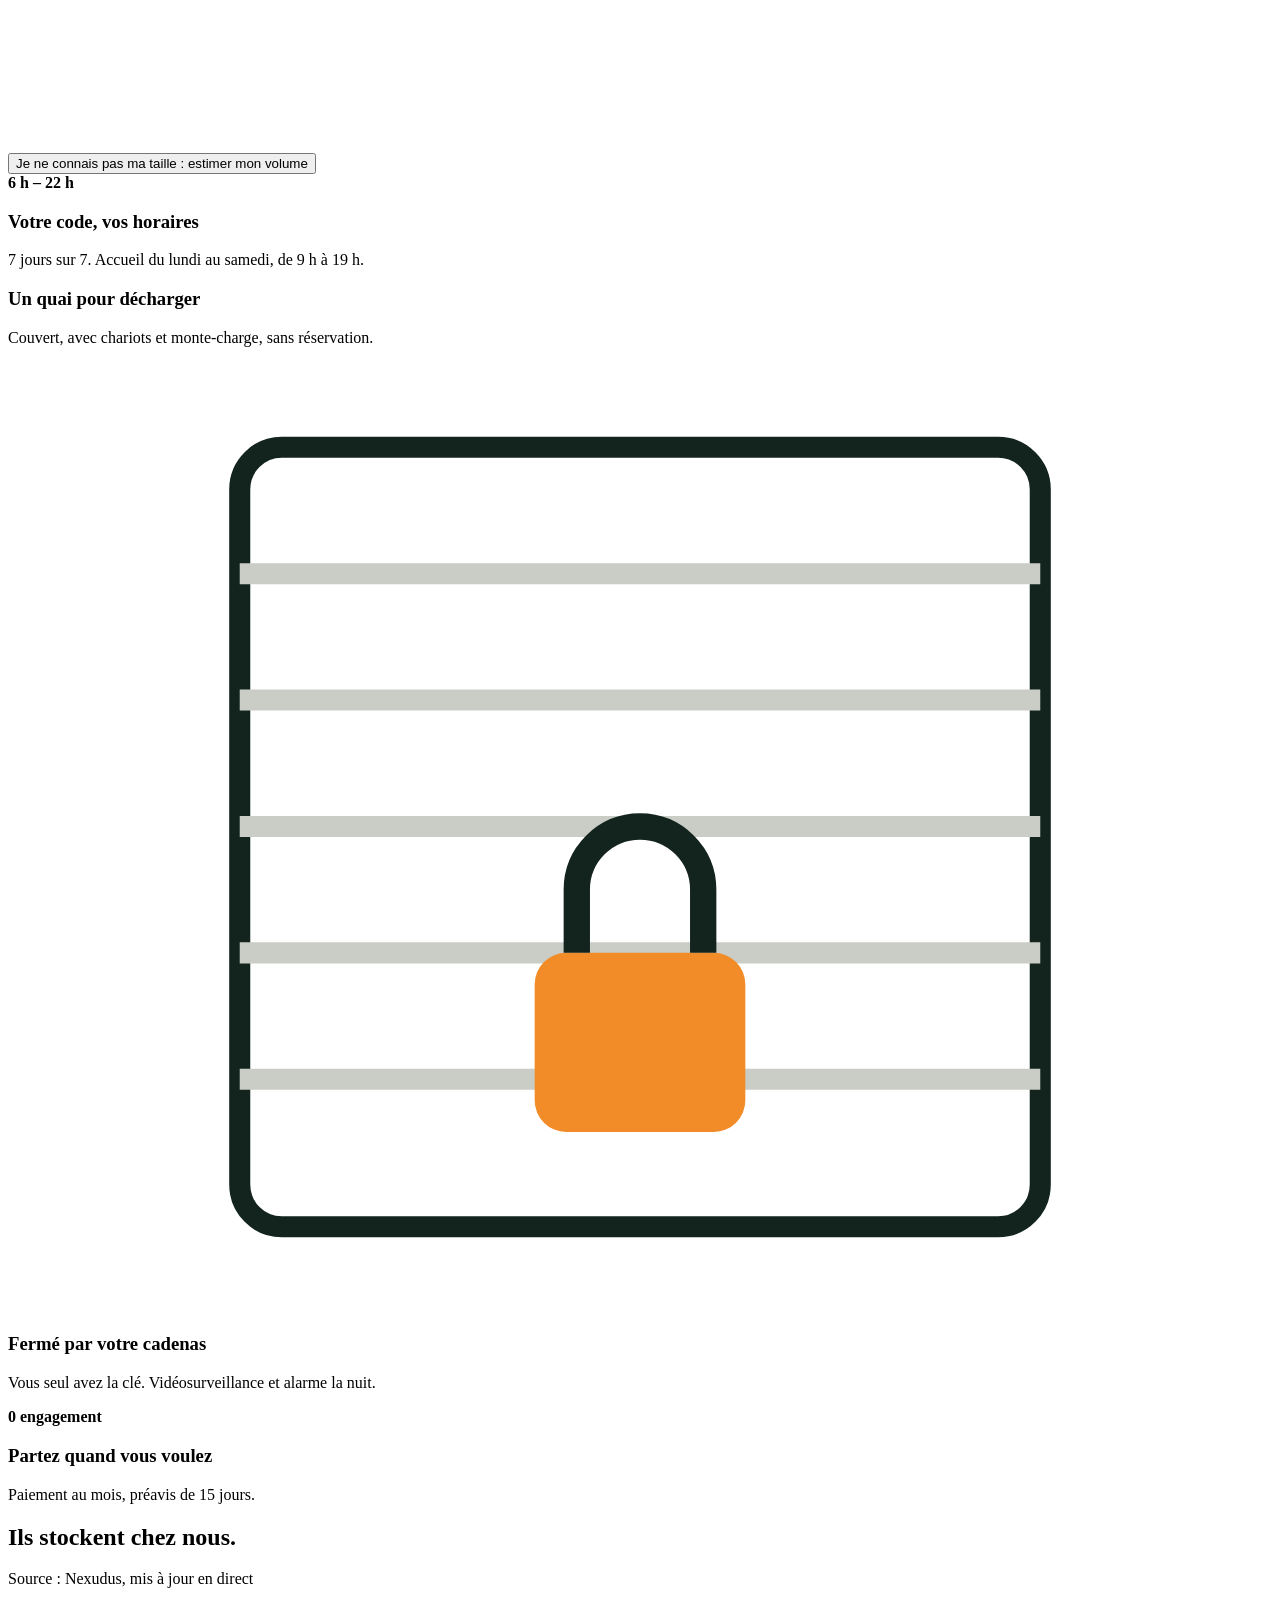
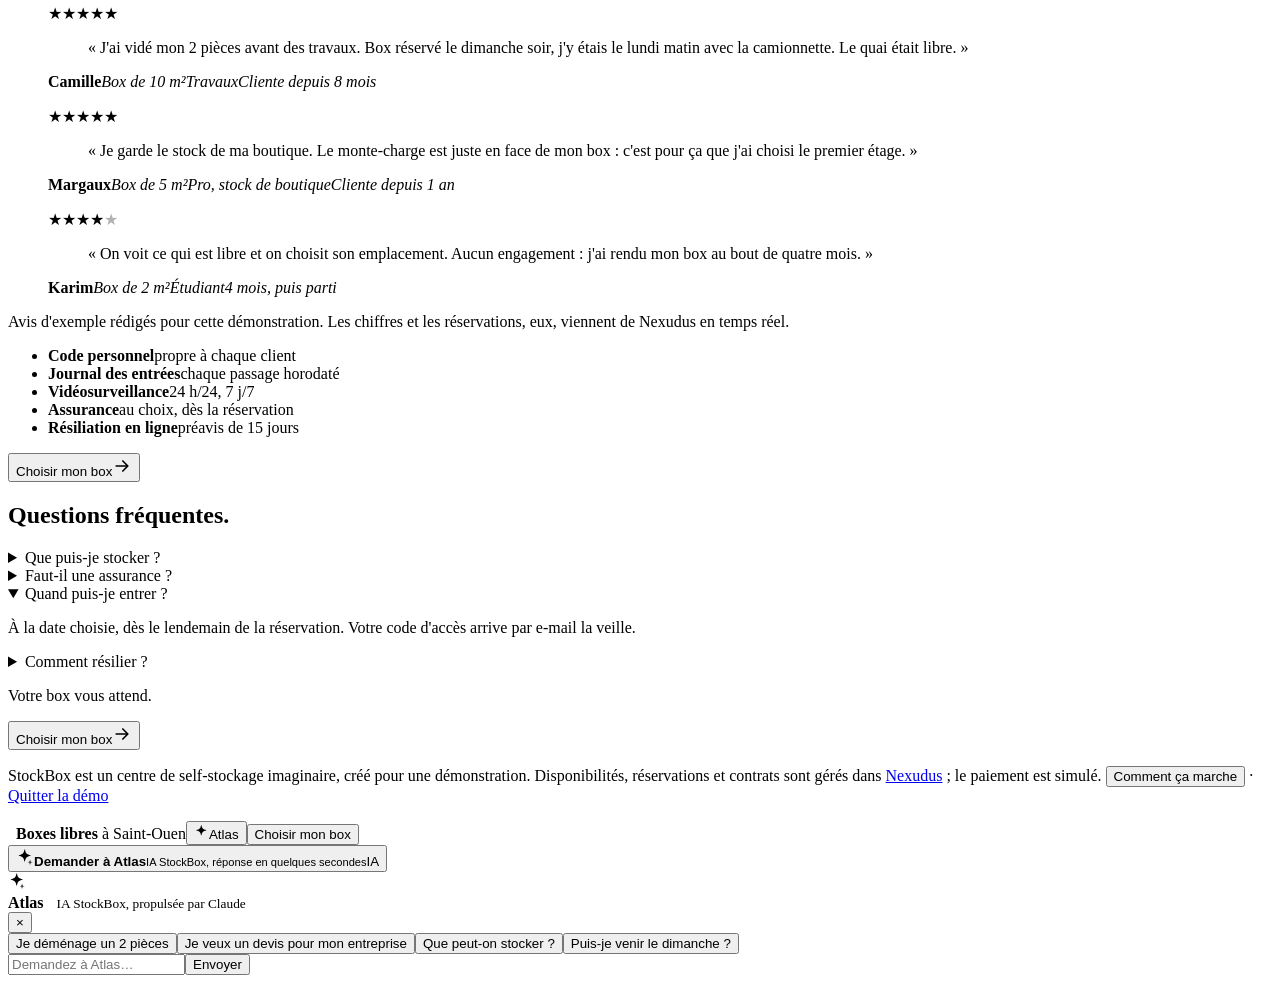
==== commit 3a624cc0: "Vidéo « côté exploitant » : 10 premières secondes qui présentent Nexudus et ce qu'il gère pour un se" ====
--- a/public/index.html
+++ b/public/index.html
@@ -12,7 +12,7 @@
 <link rel="preconnect" href="https://fonts.googleapis.com"><link rel="preconnect" href="https://fonts.gstatic.com" crossorigin>
 <link rel="stylesheet" href="https://fonts.googleapis.com/css2?family=Bricolage+Grotesque:opsz,wght@12..96,500;12..96,700&family=Instrument+Sans:wght@400;500;600&display=swap">
 <link rel="preload" as="image" href="/img/facade.webp" fetchpriority="high">
-<link rel="stylesheet" href="/css/site.css?v=20261124100428">
+<link rel="stylesheet" href="/css/site.css?v=20261124100801">
 </head>
 <body>
 
@@ -196,9 +196,9 @@
 <dialog class="demo-pop" id="demo-pop" aria-labelledby="dp-titre-0"></dialog>
 <dialog class="video-dlg" id="video-dlg" aria-label="Vidéo : la gestion du centre dans Nexudus">
   <button class="video-fermer" type="button" data-video-fermer aria-label="Fermer la vidéo">×</button>
-  <video id="video-exploitant" controls playsinline preload="none" poster="/video/exploitant.jpg?v=3" src="/video/exploitant.mp4?v=4"></video>
+  <video id="video-exploitant" controls playsinline preload="none" poster="/video/exploitant.jpg?v=3" src="/video/exploitant.mp4?v=5"></video>
 </dialog>
-<script src="/js/gsap.min.js?v=20261124100428"></script>
-<script type="module" src="/js/app.js?v=20261124100428"></script>
+<script src="/js/gsap.min.js?v=20261124100801"></script>
+<script type="module" src="/js/app.js?v=20261124100801"></script>
 </body>
 </html>
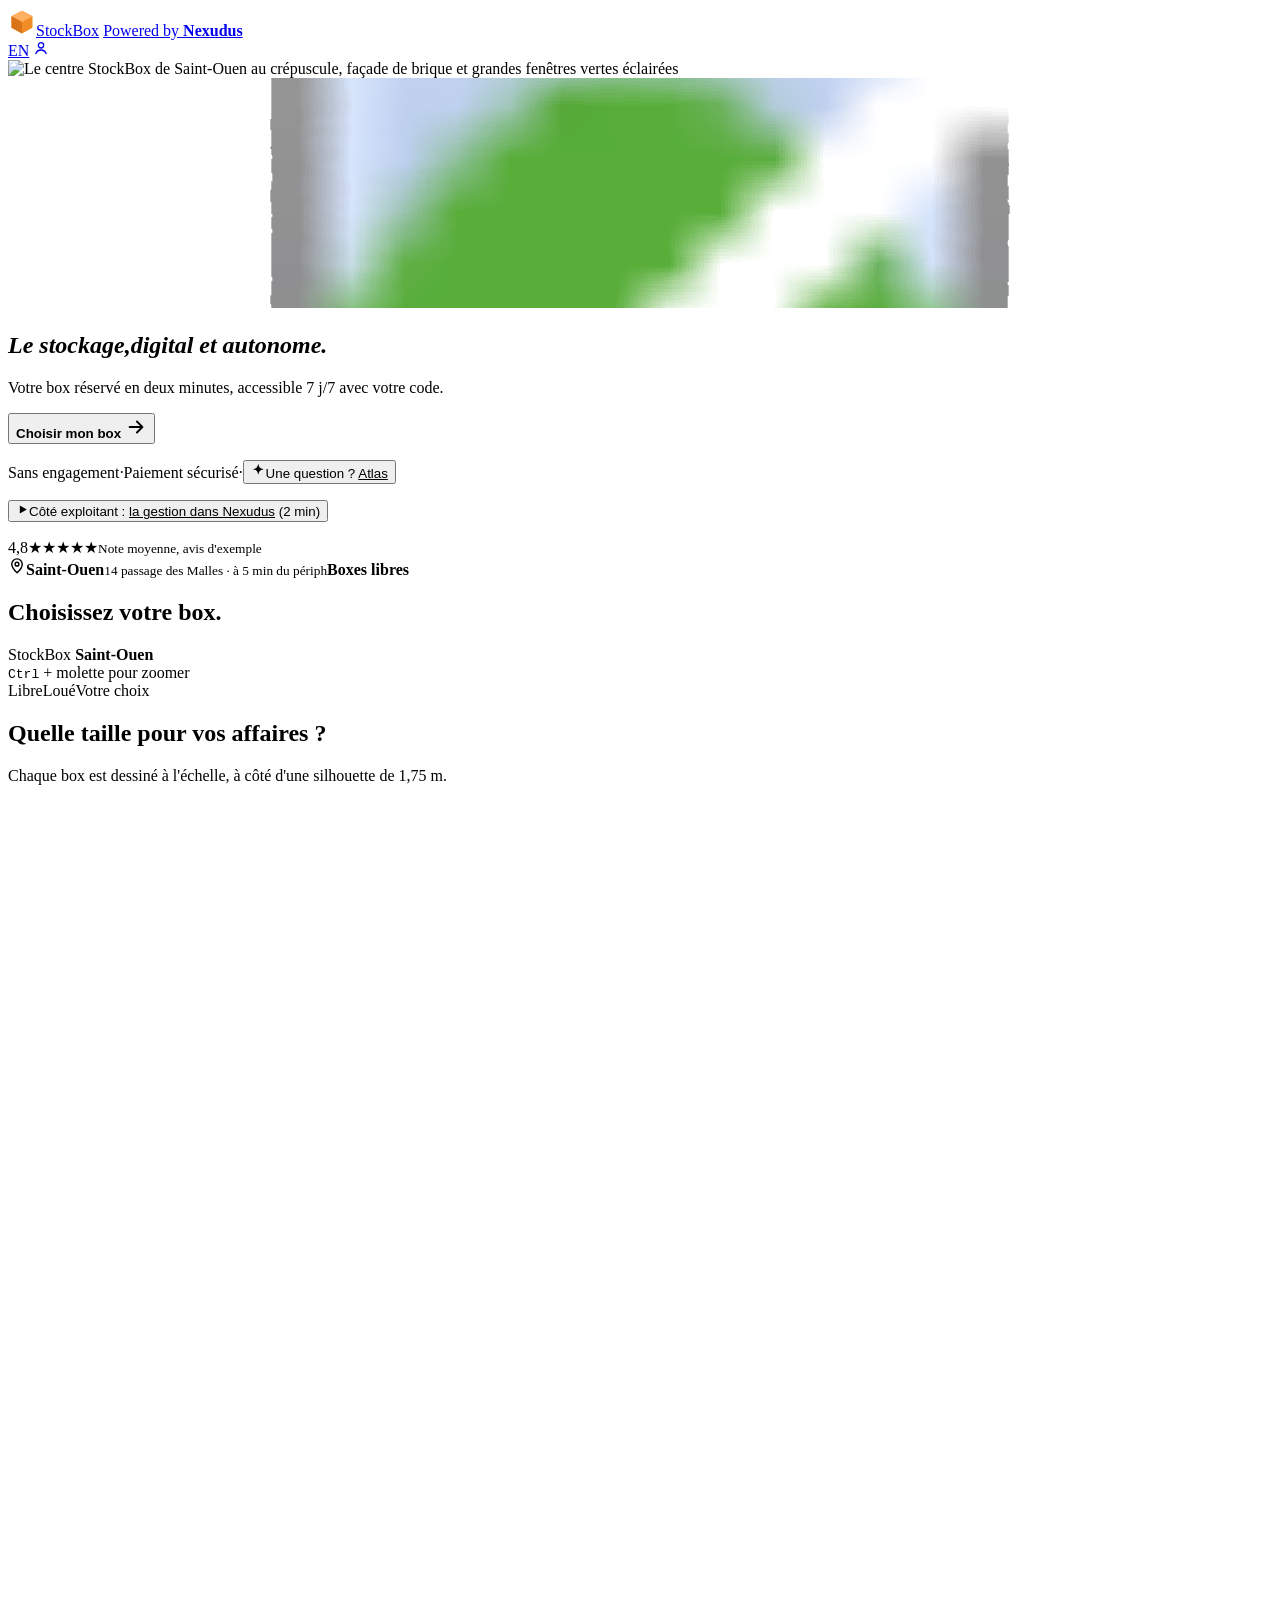
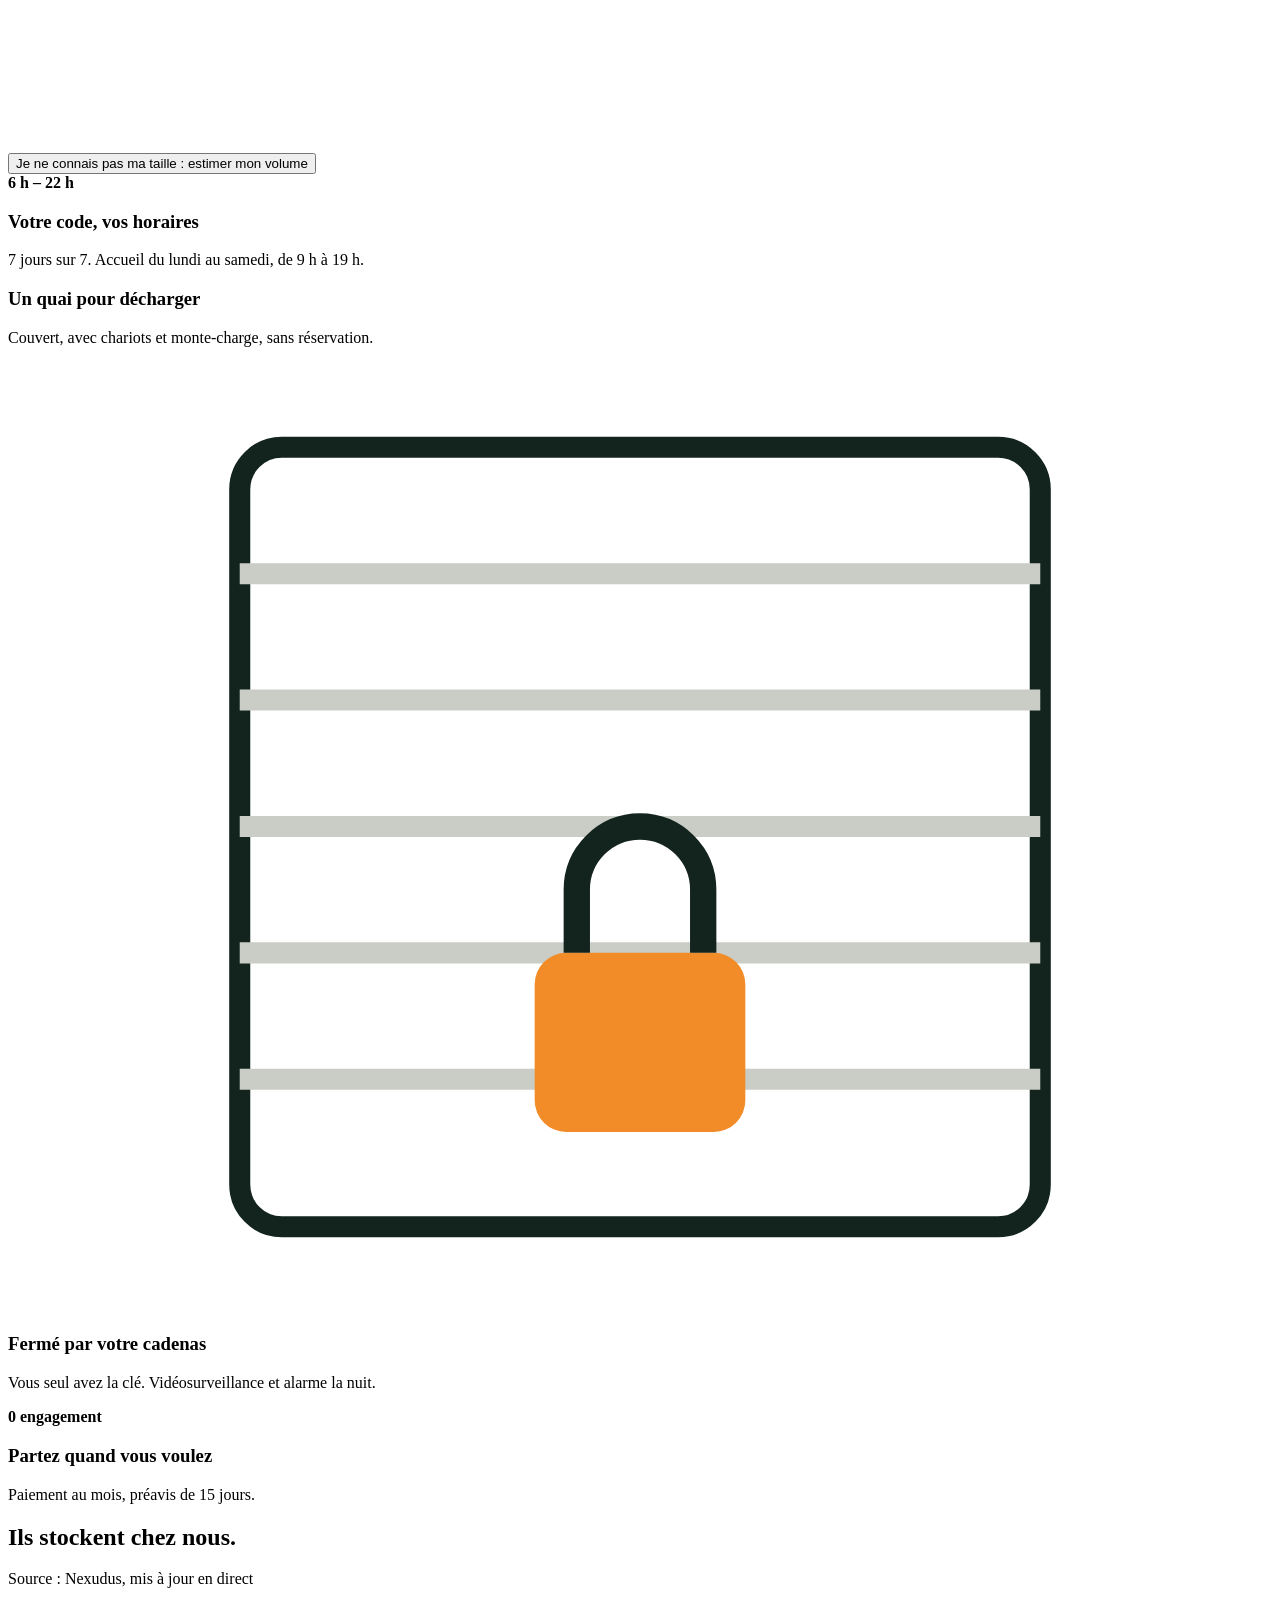
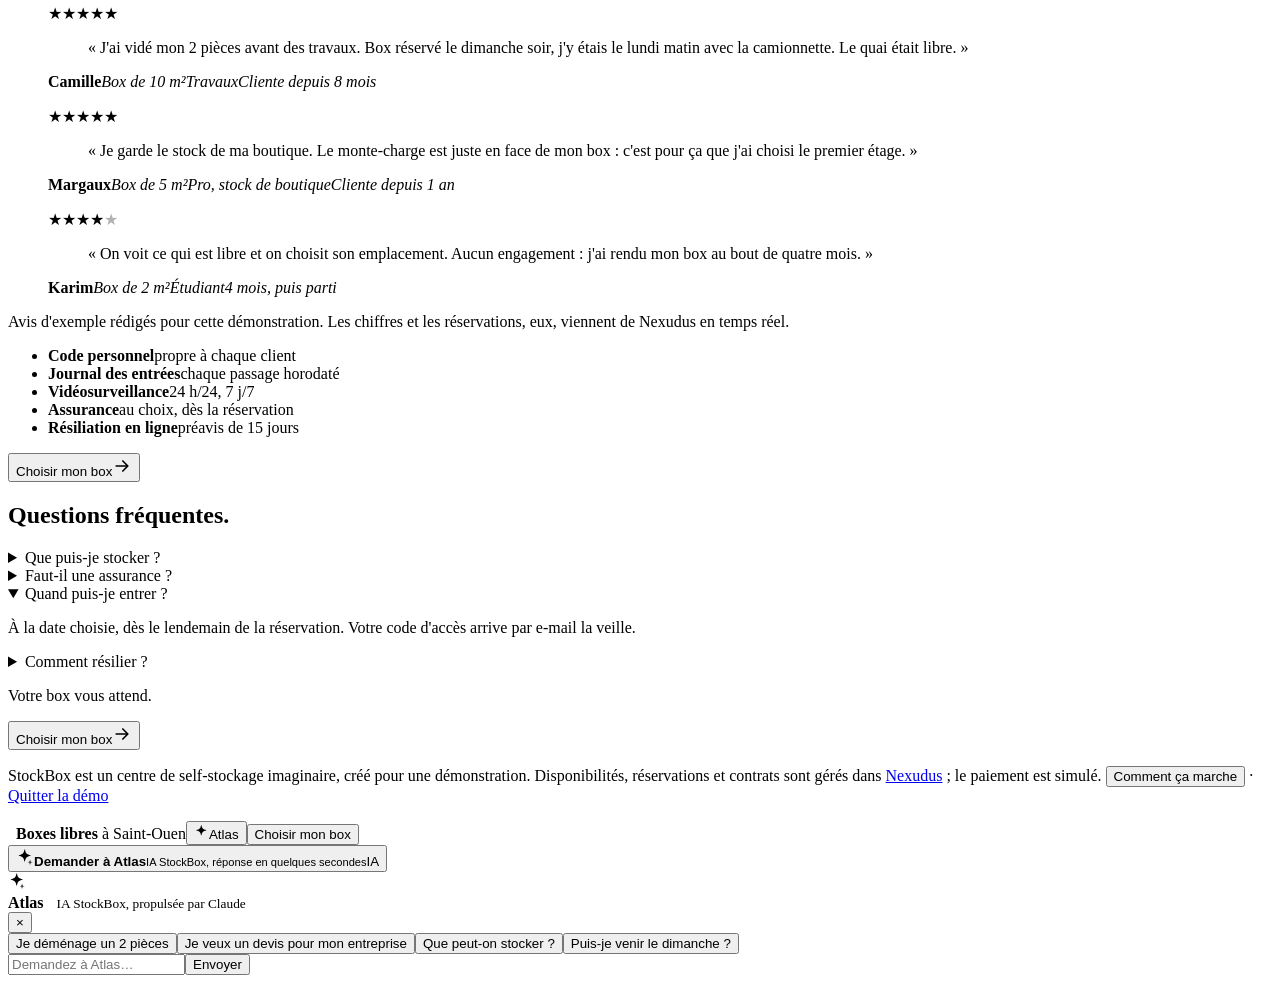
==== commit d906002c: "Vidéo « côté exploitant » : fin avec « … et bien plus encore » et défilé des autres possibilités de " ====
--- a/public/index.html
+++ b/public/index.html
@@ -12,7 +12,7 @@
 <link rel="preconnect" href="https://fonts.googleapis.com"><link rel="preconnect" href="https://fonts.gstatic.com" crossorigin>
 <link rel="stylesheet" href="https://fonts.googleapis.com/css2?family=Bricolage+Grotesque:opsz,wght@12..96,500;12..96,700&family=Instrument+Sans:wght@400;500;600&display=swap">
 <link rel="preload" as="image" href="/img/facade.webp" fetchpriority="high">
-<link rel="stylesheet" href="/css/site.css?v=20261124100801">
+<link rel="stylesheet" href="/css/site.css?v=20261124101445">
 </head>
 <body>
 
@@ -196,9 +196,9 @@
 <dialog class="demo-pop" id="demo-pop" aria-labelledby="dp-titre-0"></dialog>
 <dialog class="video-dlg" id="video-dlg" aria-label="Vidéo : la gestion du centre dans Nexudus">
   <button class="video-fermer" type="button" data-video-fermer aria-label="Fermer la vidéo">×</button>
-  <video id="video-exploitant" controls playsinline preload="none" poster="/video/exploitant.jpg?v=3" src="/video/exploitant.mp4?v=5"></video>
+  <video id="video-exploitant" controls playsinline preload="none" poster="/video/exploitant.jpg?v=3" src="/video/exploitant.mp4?v=6"></video>
 </dialog>
-<script src="/js/gsap.min.js?v=20261124100801"></script>
-<script type="module" src="/js/app.js?v=20261124100801"></script>
+<script src="/js/gsap.min.js?v=20261124101445"></script>
+<script type="module" src="/js/app.js?v=20261124101445"></script>
 </body>
 </html>
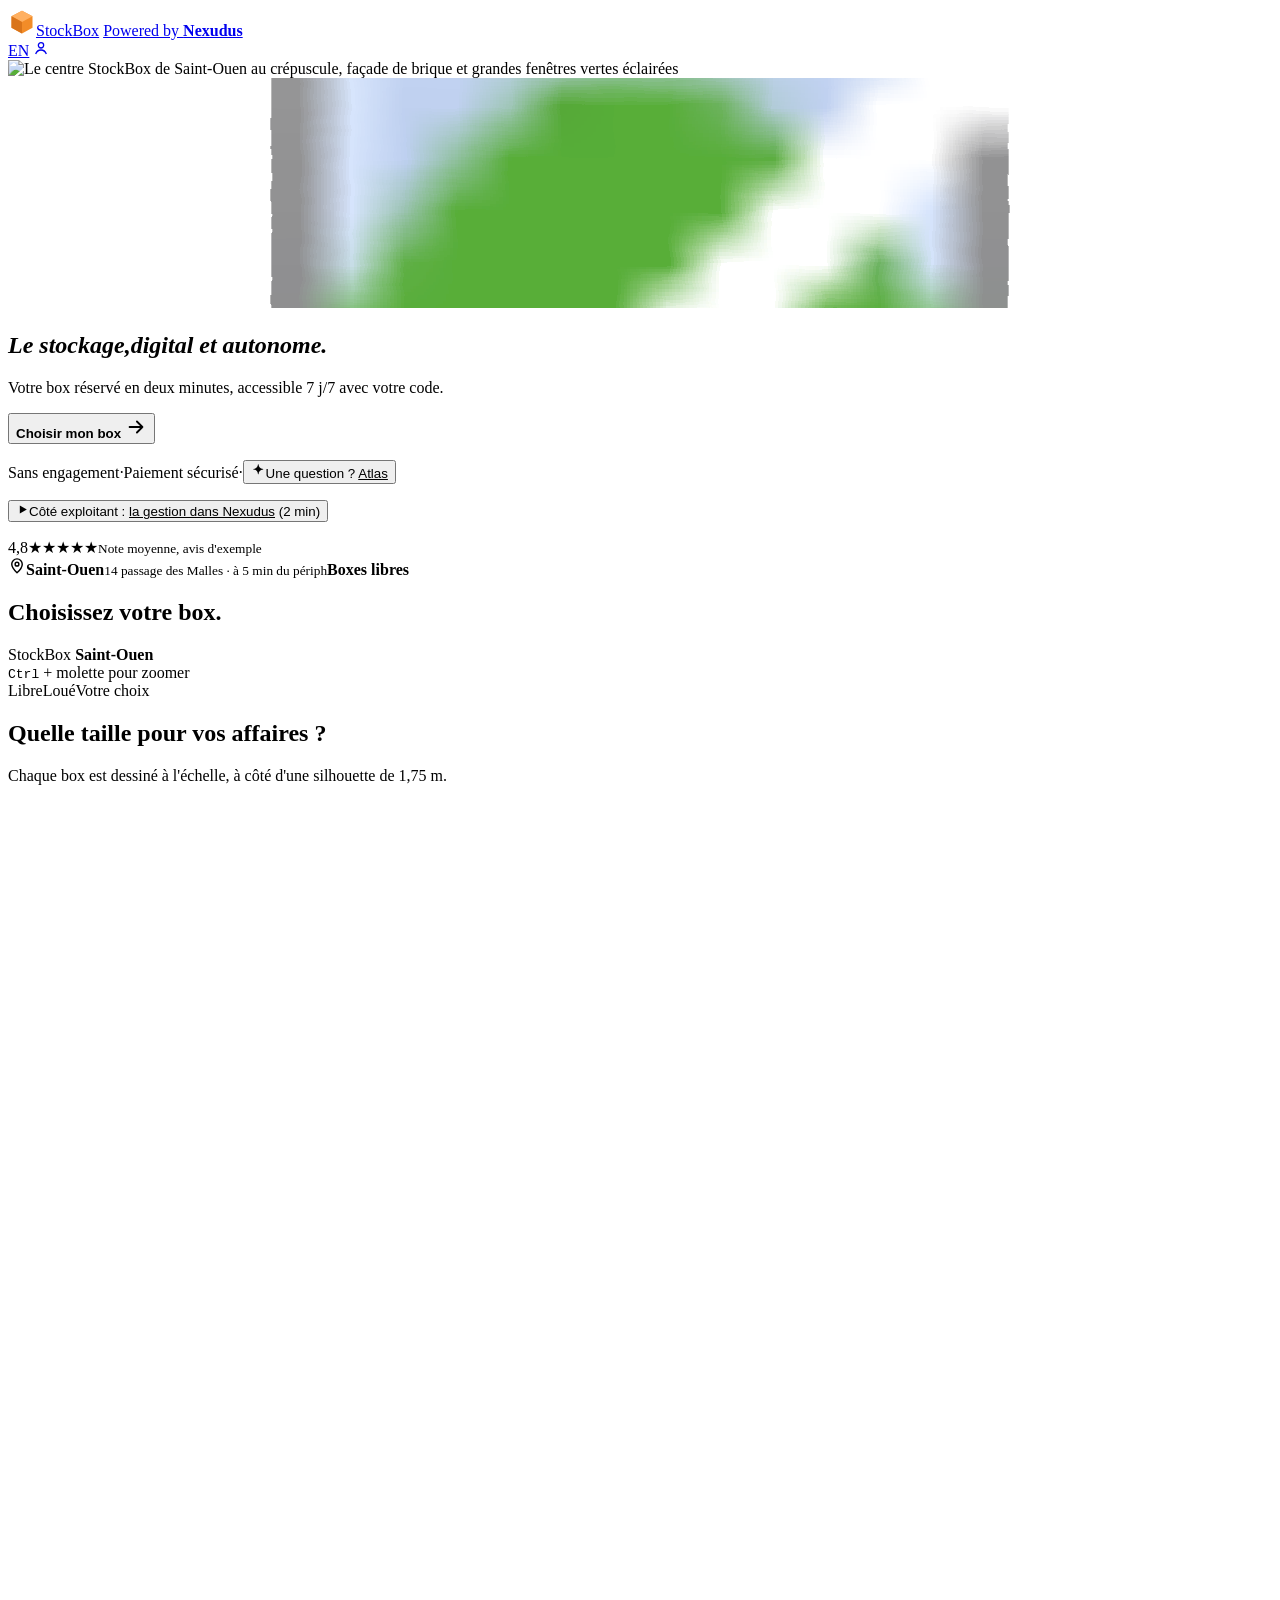
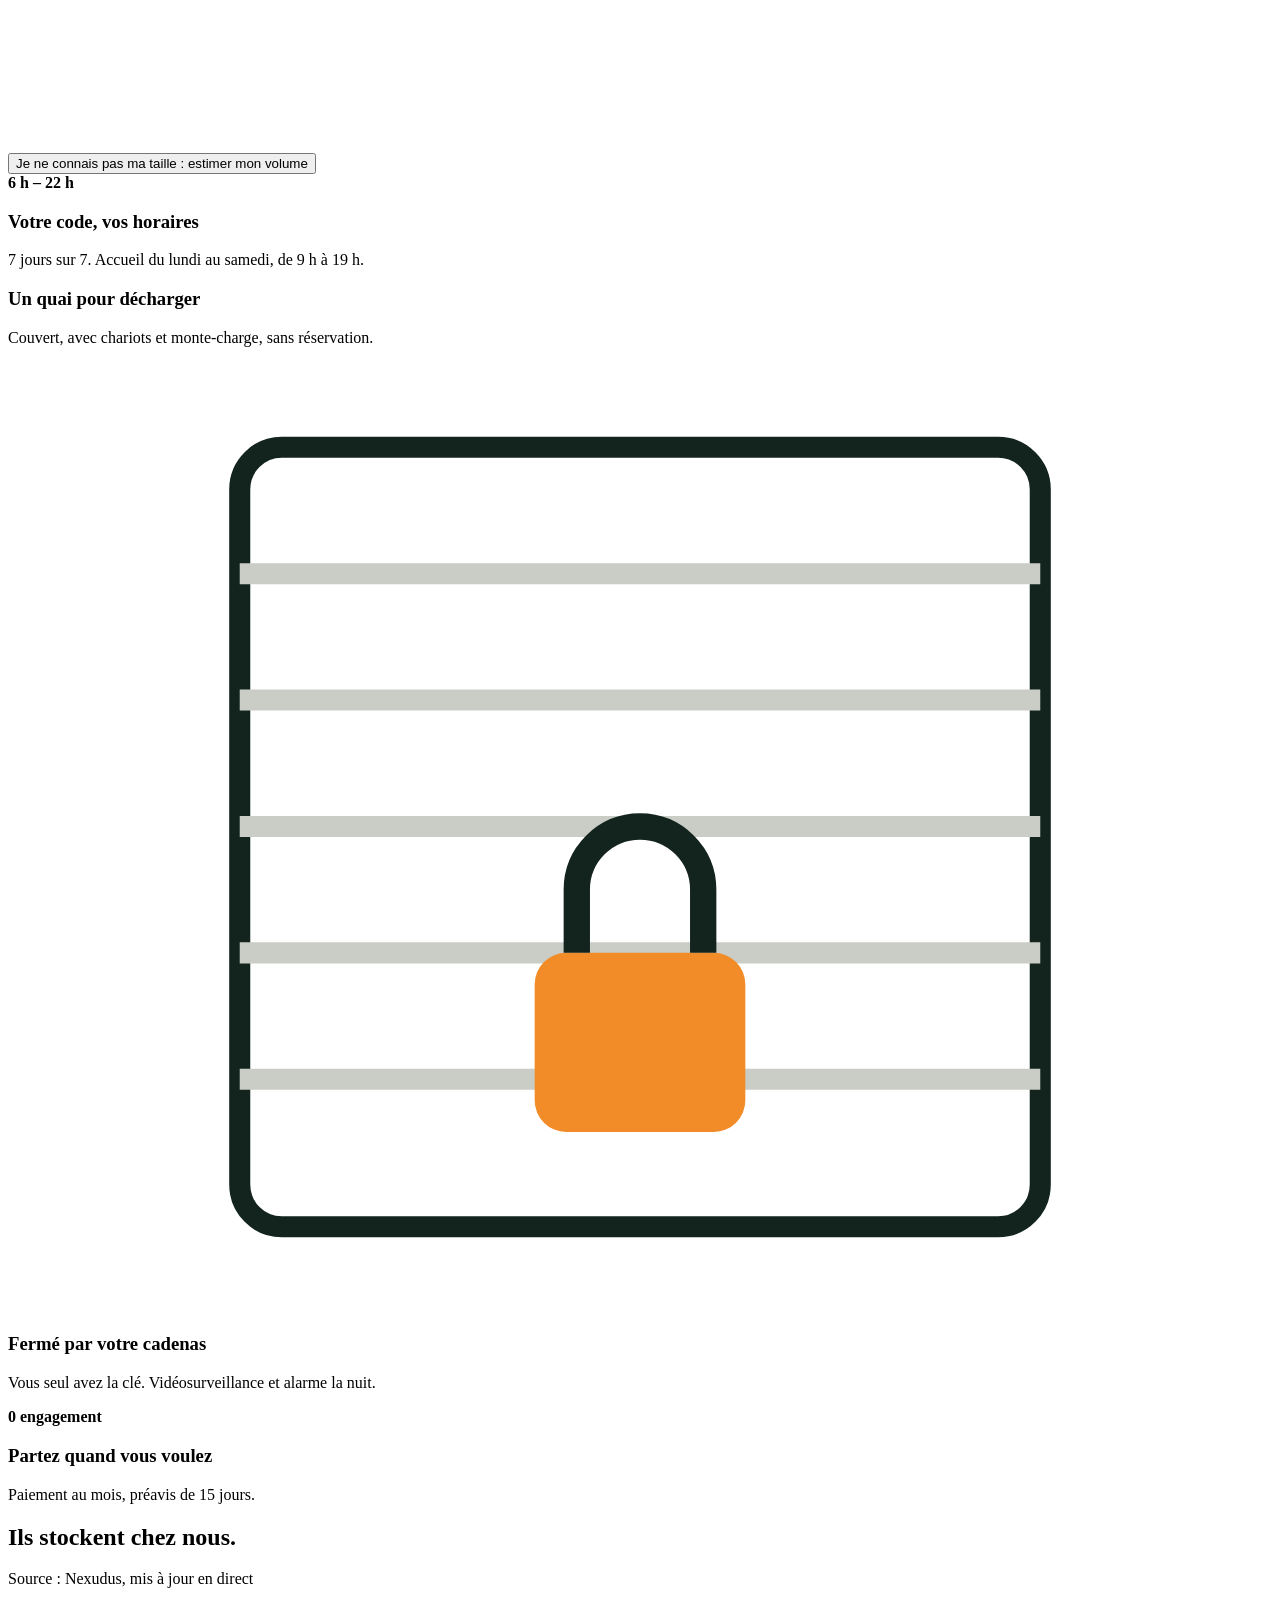
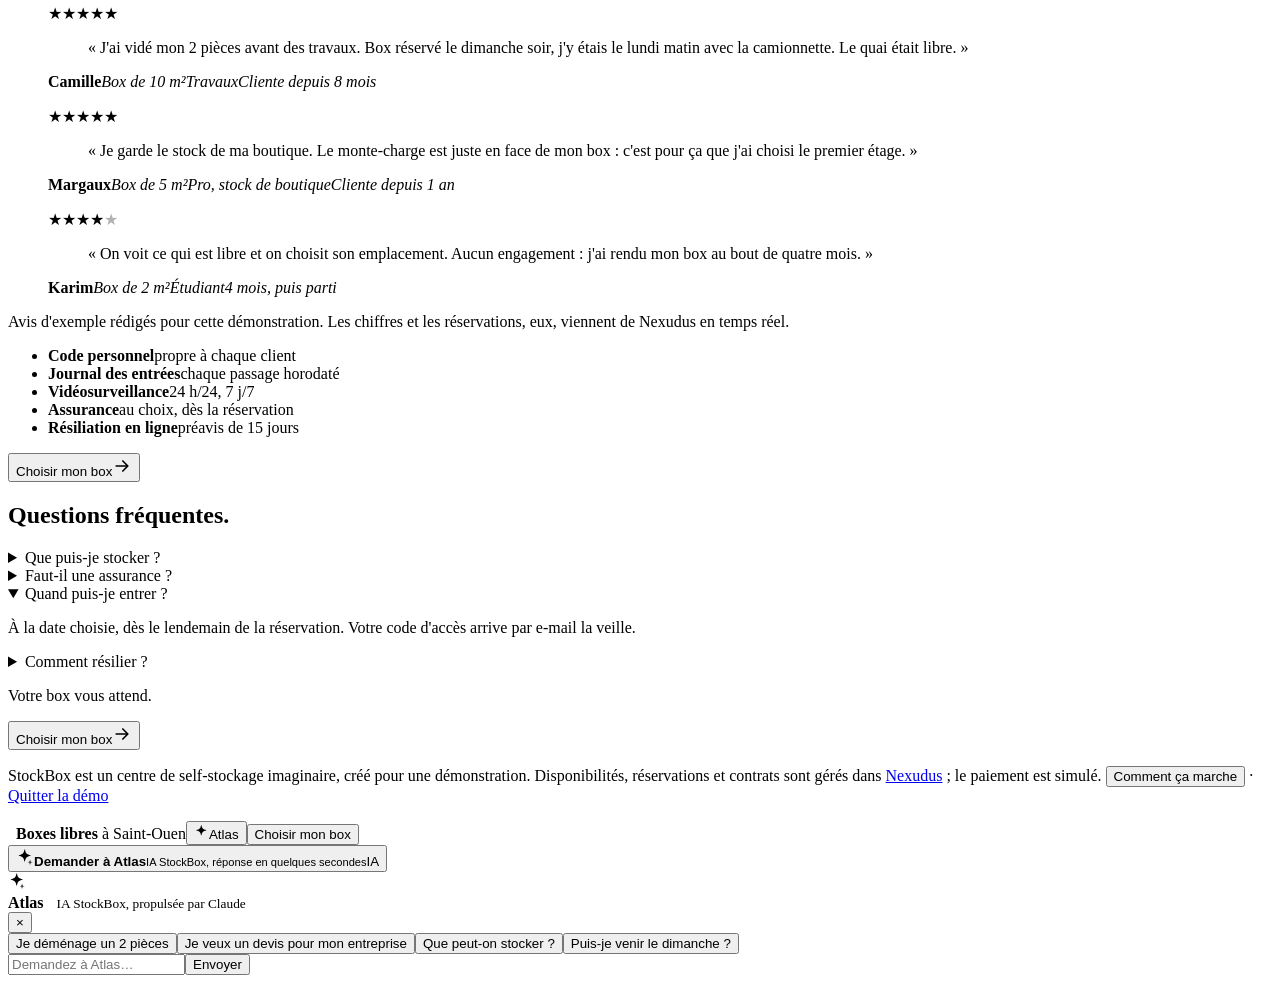
==== commit 8c5e5e1e: "Vidéo « côté exploitant » : défilé de fin plus lent Co-Authored-By: Claude Opus 5.5 <noreply@anthrop" ====
--- a/public/index.html
+++ b/public/index.html
@@ -12,7 +12,7 @@
 <link rel="preconnect" href="https://fonts.googleapis.com"><link rel="preconnect" href="https://fonts.gstatic.com" crossorigin>
 <link rel="stylesheet" href="https://fonts.googleapis.com/css2?family=Bricolage+Grotesque:opsz,wght@12..96,500;12..96,700&family=Instrument+Sans:wght@400;500;600&display=swap">
 <link rel="preload" as="image" href="/img/facade.webp" fetchpriority="high">
-<link rel="stylesheet" href="/css/site.css?v=20261124101445">
+<link rel="stylesheet" href="/css/site.css?v=20261124101813">
 </head>
 <body>
 
@@ -196,9 +196,9 @@
 <dialog class="demo-pop" id="demo-pop" aria-labelledby="dp-titre-0"></dialog>
 <dialog class="video-dlg" id="video-dlg" aria-label="Vidéo : la gestion du centre dans Nexudus">
   <button class="video-fermer" type="button" data-video-fermer aria-label="Fermer la vidéo">×</button>
-  <video id="video-exploitant" controls playsinline preload="none" poster="/video/exploitant.jpg?v=3" src="/video/exploitant.mp4?v=6"></video>
+  <video id="video-exploitant" controls playsinline preload="none" poster="/video/exploitant.jpg?v=3" src="/video/exploitant.mp4?v=7"></video>
 </dialog>
-<script src="/js/gsap.min.js?v=20261124101445"></script>
-<script type="module" src="/js/app.js?v=20261124101445"></script>
+<script src="/js/gsap.min.js?v=20261124101813"></script>
+<script type="module" src="/js/app.js?v=20261124101813"></script>
 </body>
 </html>
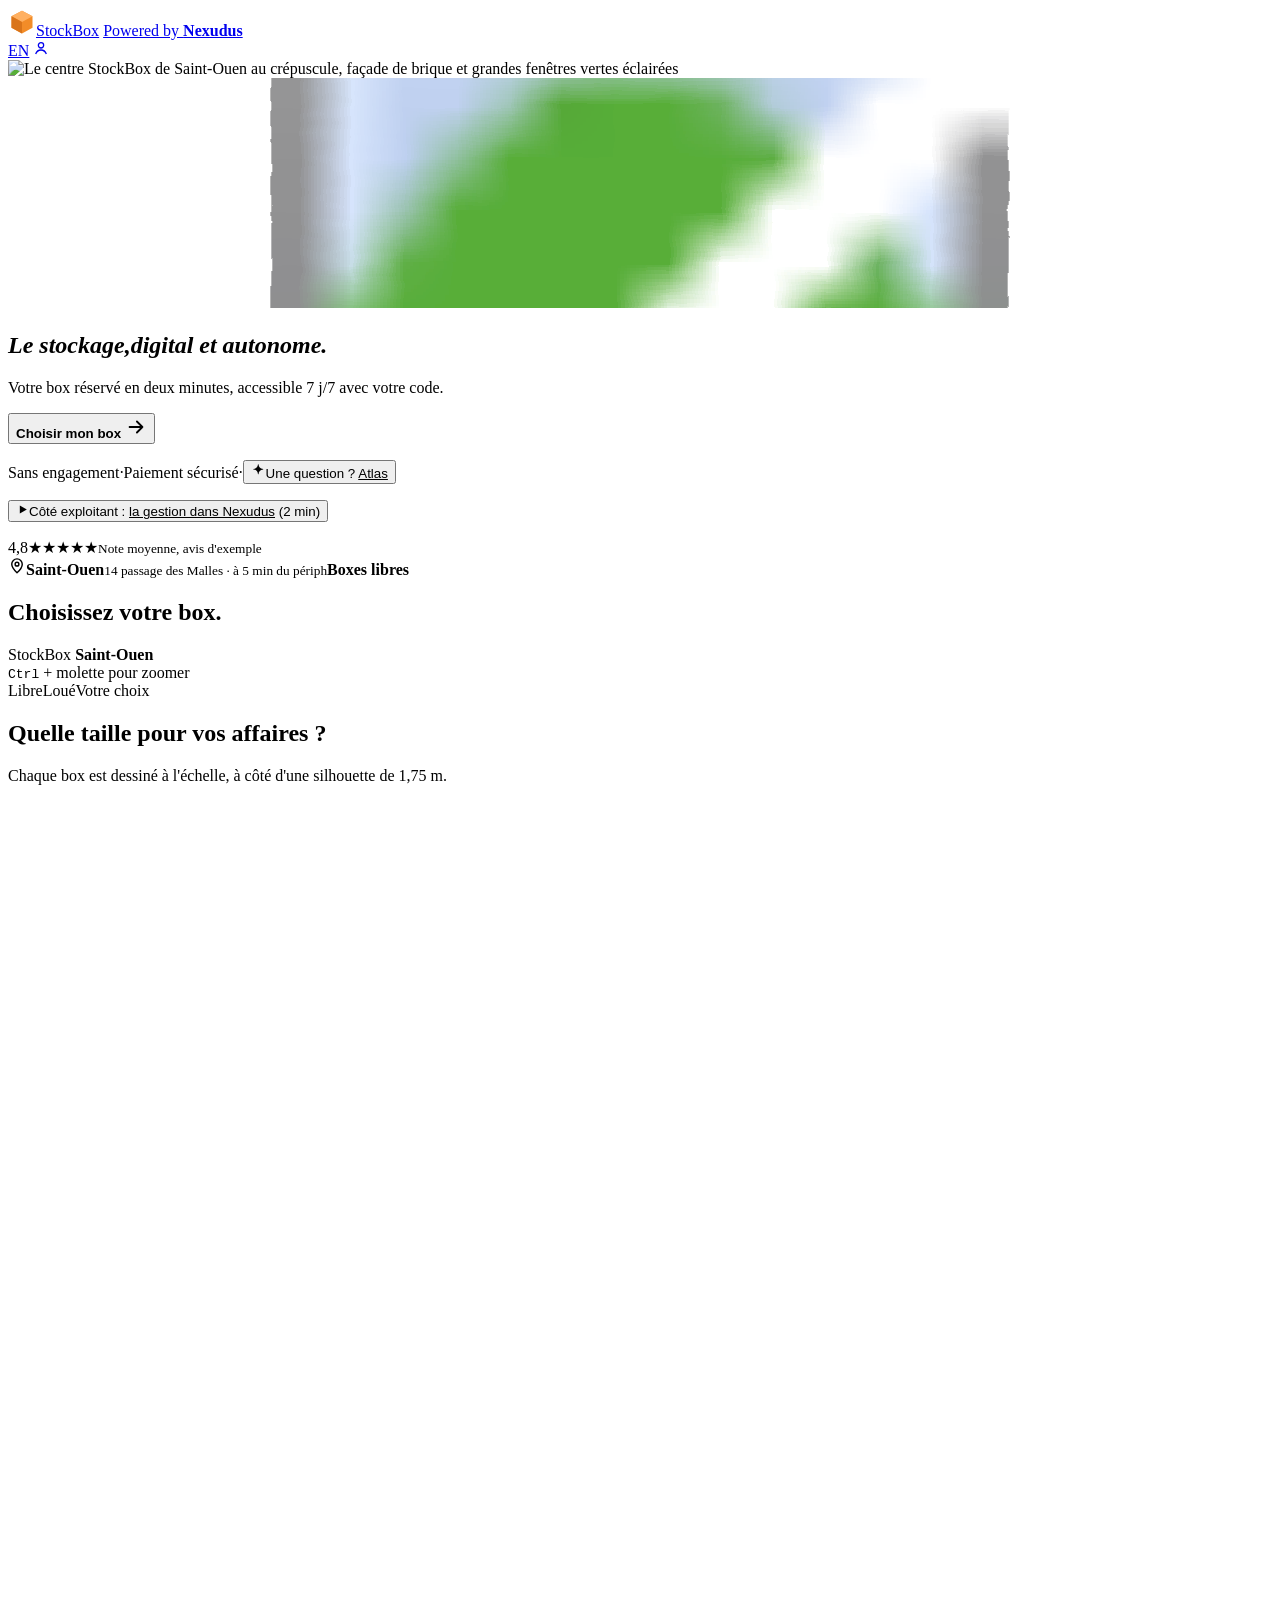
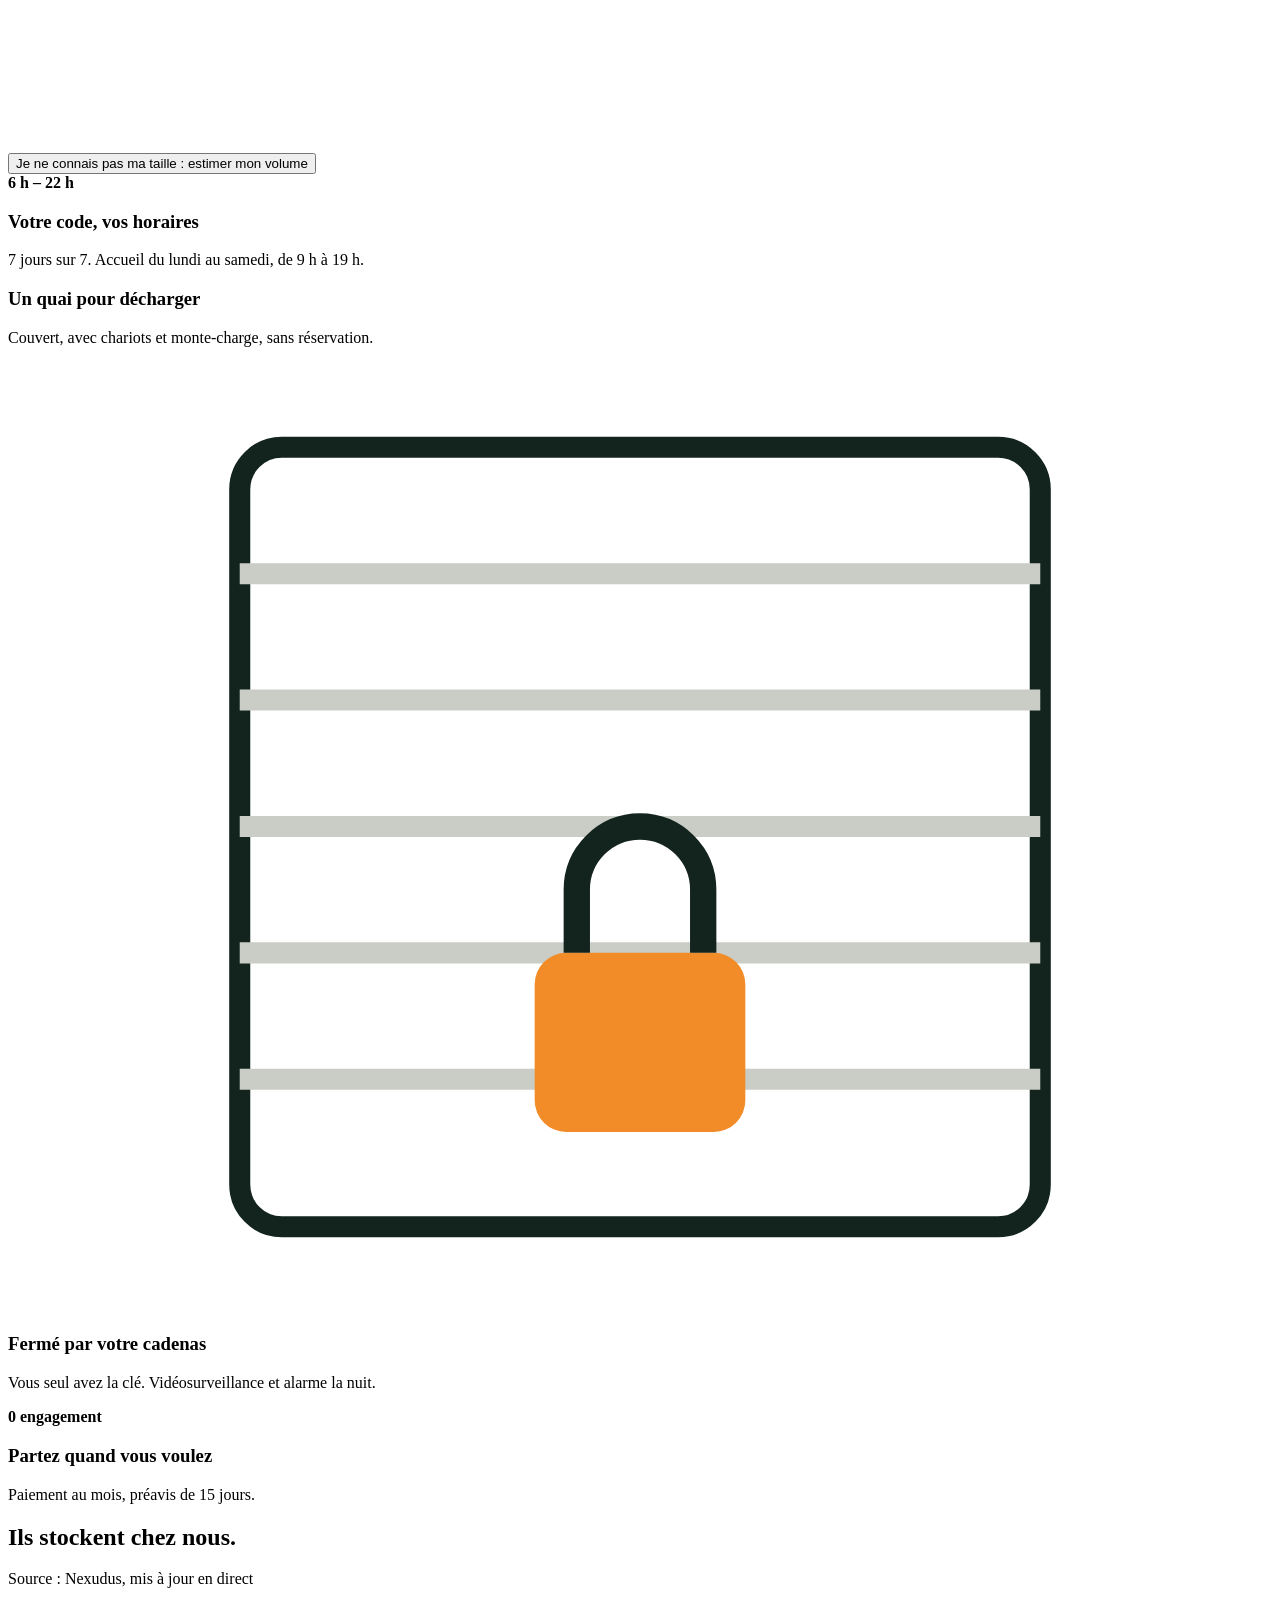
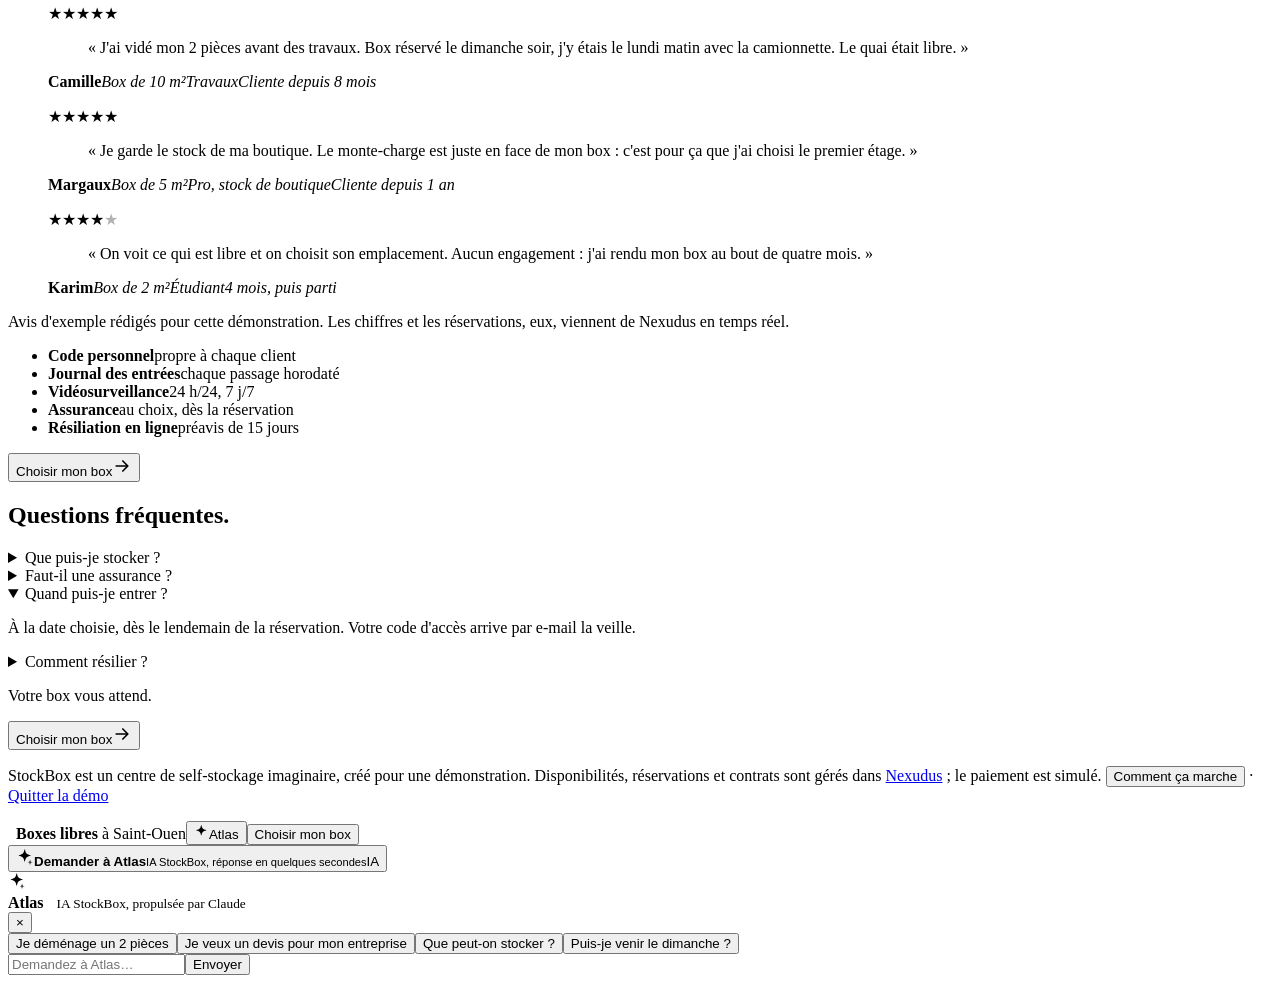
==== commit 8cf80f36: "Vidéo « côté exploitant » à la charte du site : Bricolage Grotesque et Instrument Sans, couleurs éme" ====
--- a/public/index.html
+++ b/public/index.html
@@ -12,7 +12,7 @@
 <link rel="preconnect" href="https://fonts.googleapis.com"><link rel="preconnect" href="https://fonts.gstatic.com" crossorigin>
 <link rel="stylesheet" href="https://fonts.googleapis.com/css2?family=Bricolage+Grotesque:opsz,wght@12..96,500;12..96,700&family=Instrument+Sans:wght@400;500;600&display=swap">
 <link rel="preload" as="image" href="/img/facade.webp" fetchpriority="high">
-<link rel="stylesheet" href="/css/site.css?v=20261124101813">
+<link rel="stylesheet" href="/css/site.css?v=20261124102301">
 </head>
 <body>
 
@@ -196,9 +196,9 @@
 <dialog class="demo-pop" id="demo-pop" aria-labelledby="dp-titre-0"></dialog>
 <dialog class="video-dlg" id="video-dlg" aria-label="Vidéo : la gestion du centre dans Nexudus">
   <button class="video-fermer" type="button" data-video-fermer aria-label="Fermer la vidéo">×</button>
-  <video id="video-exploitant" controls playsinline preload="none" poster="/video/exploitant.jpg?v=3" src="/video/exploitant.mp4?v=7"></video>
+  <video id="video-exploitant" controls playsinline preload="none" poster="/video/exploitant.jpg?v=8" src="/video/exploitant.mp4?v=8"></video>
 </dialog>
-<script src="/js/gsap.min.js?v=20261124101813"></script>
-<script type="module" src="/js/app.js?v=20261124101813"></script>
+<script src="/js/gsap.min.js?v=20261124102301"></script>
+<script type="module" src="/js/app.js?v=20261124102301"></script>
 </body>
 </html>
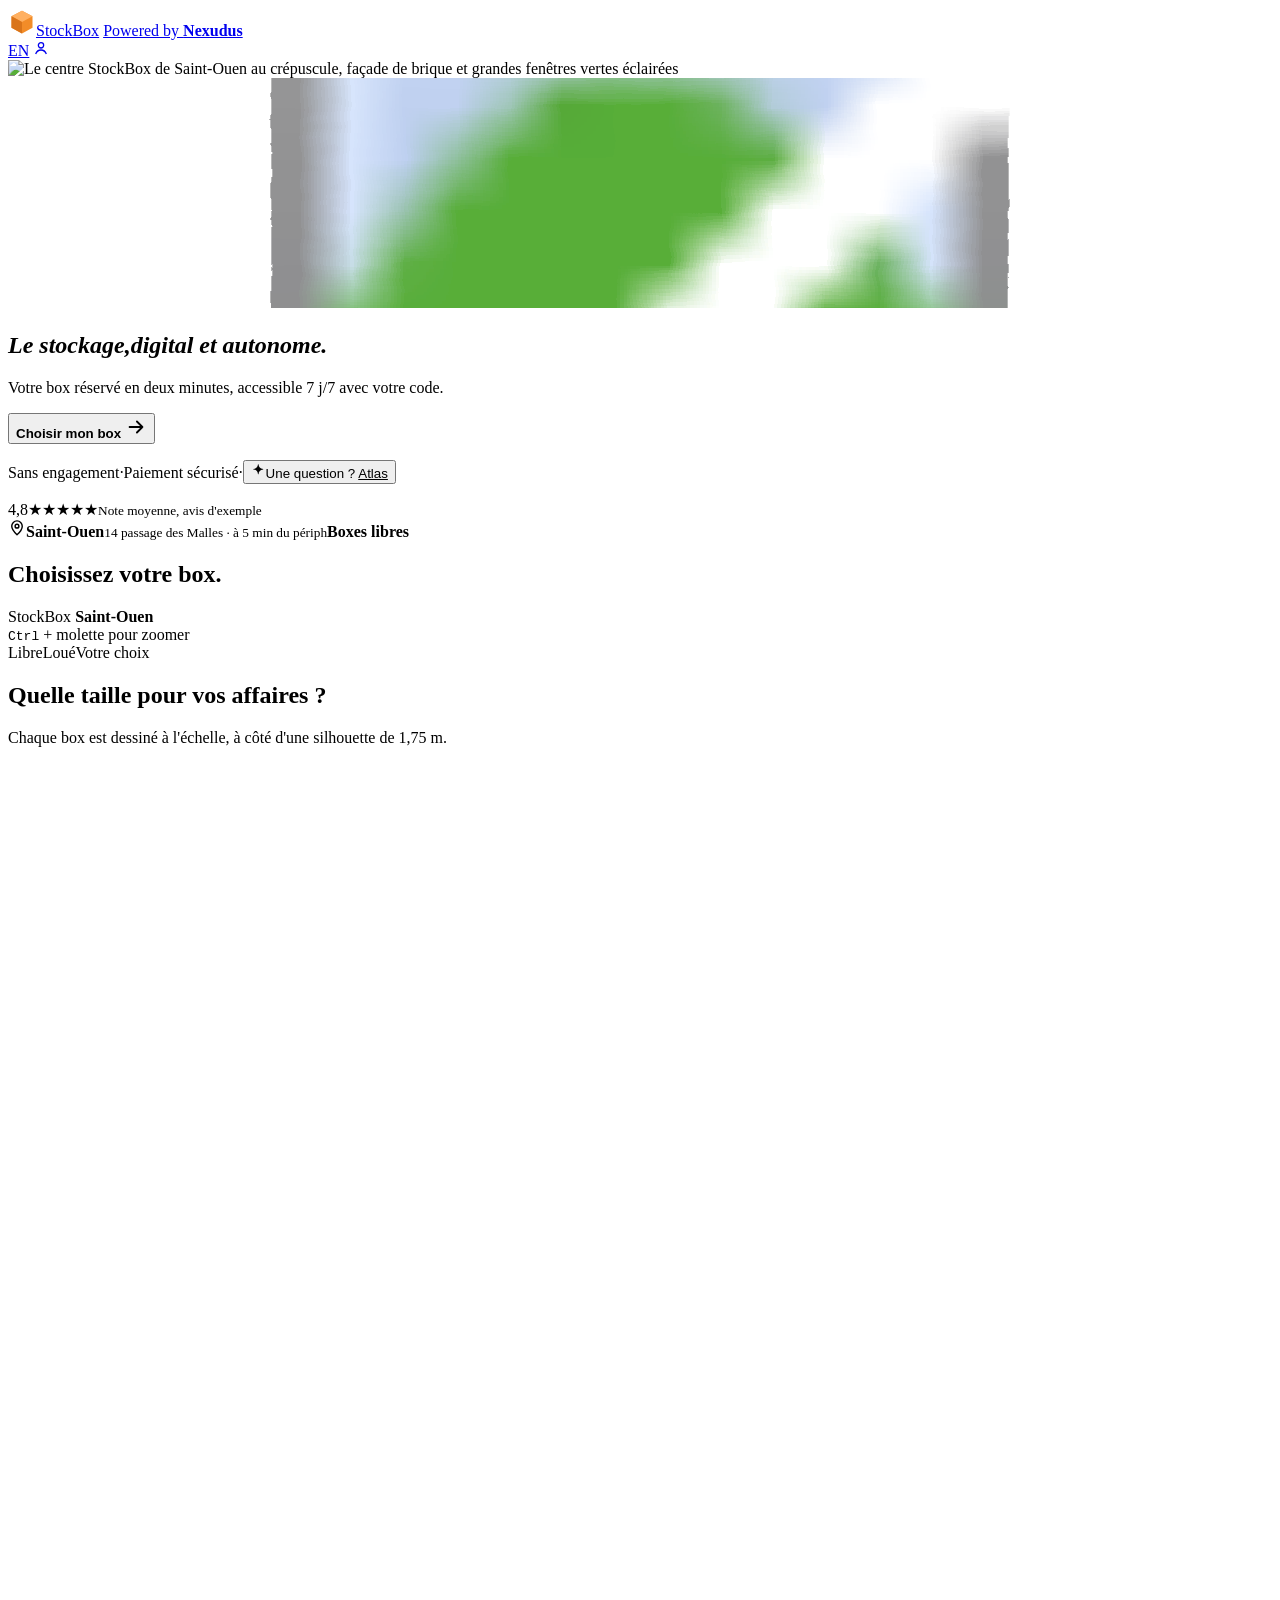
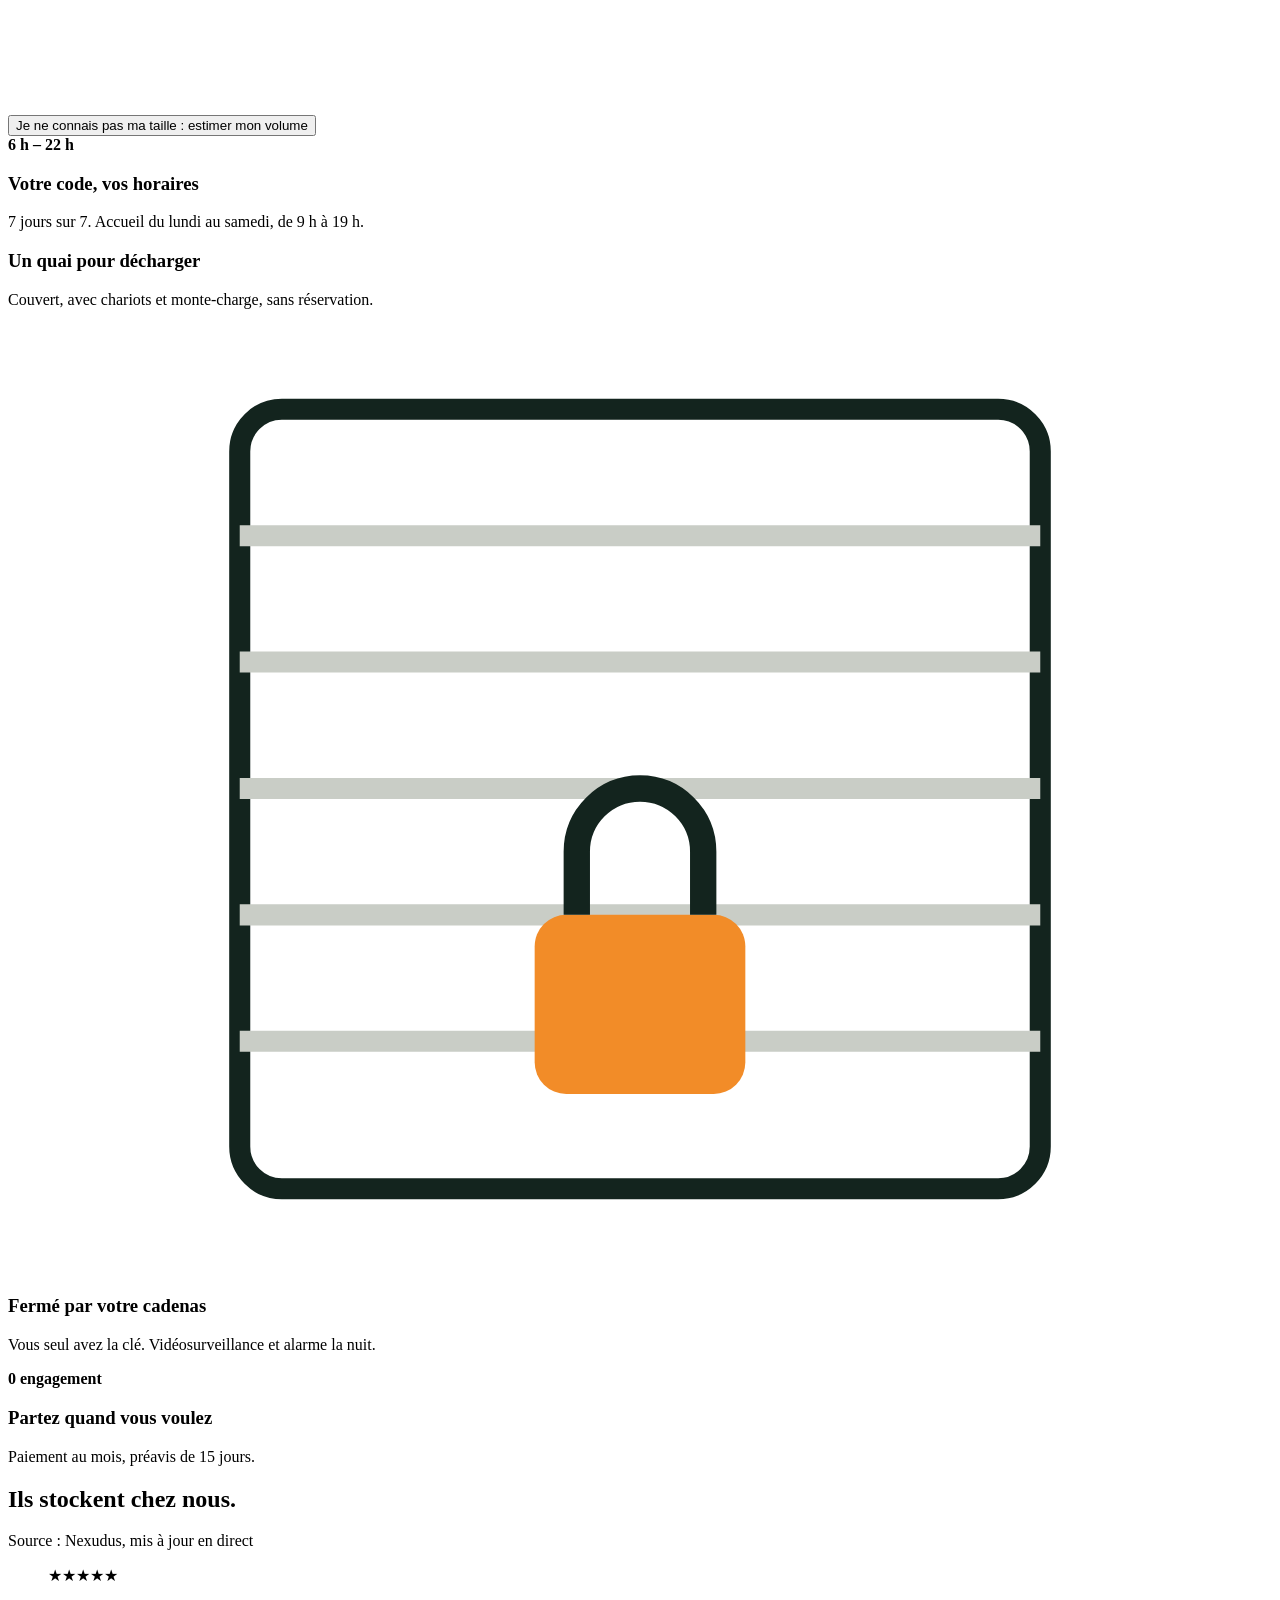
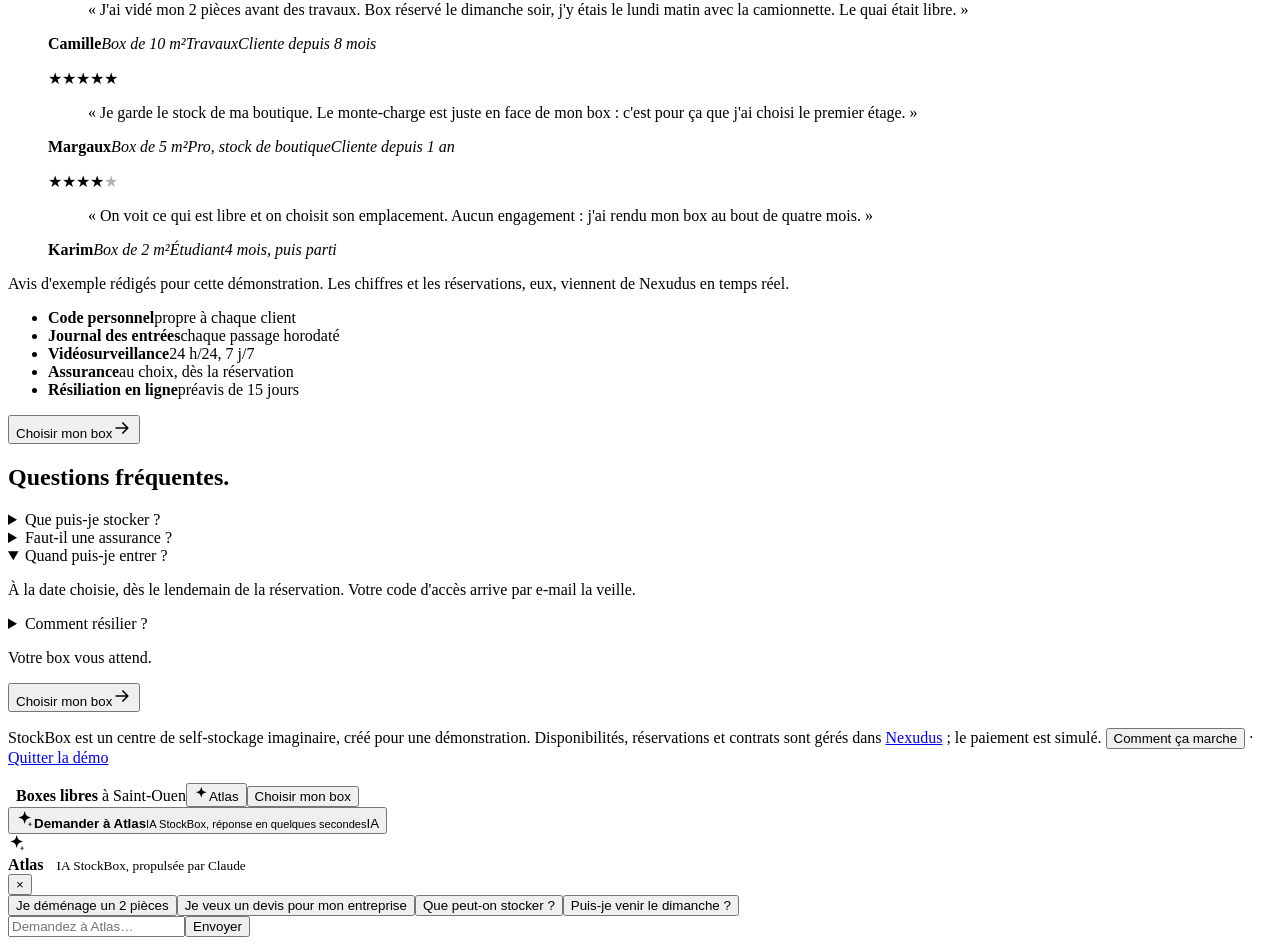
==== commit 46202fe1: "Vidéo « côté exploitant » : notification qui glisse en bas à gauche quelques secondes après l'arrivé" ====
--- a/public/index.html
+++ b/public/index.html
@@ -12,7 +12,7 @@
 <link rel="preconnect" href="https://fonts.googleapis.com"><link rel="preconnect" href="https://fonts.gstatic.com" crossorigin>
 <link rel="stylesheet" href="https://fonts.googleapis.com/css2?family=Bricolage+Grotesque:opsz,wght@12..96,500;12..96,700&family=Instrument+Sans:wght@400;500;600&display=swap">
 <link rel="preload" as="image" href="/img/facade.webp" fetchpriority="high">
-<link rel="stylesheet" href="/css/site.css?v=20261124102301">
+<link rel="stylesheet" href="/css/site.css?v=20261124102544">
 </head>
 <body>
 
@@ -43,7 +43,6 @@
       <span class="cta-rond" aria-hidden="true"><svg width="22" height="22" viewBox="0 0 24 24" fill="none" stroke="currentColor" stroke-width="2" stroke-linecap="round" stroke-linejoin="round"><path d="M5 12h14M13 6l6 6-6 6"/></svg></span>
     </button>
     <p class="reassure"><span>Sans engagement</span><i class="sep" aria-hidden="true">·</i><span>Paiement sécurisé</span><i class="sep sep-atlas" aria-hidden="true">·</i><button class="hero-atlas" type="button" data-atlas><svg width="15" height="15" viewBox="0 0 24 24" aria-hidden="true"><path d="M12 2c.6 4.6 2.4 6.9 7.5 7.6v.8c-5.1.7-6.9 3-7.5 7.6h-.8c-.6-4.6-2.4-6.9-7.5-7.6v-.8C8.8 8.9 10.6 6.6 11.2 2Z" fill="currentColor"/></svg><span>Une question ? <u>Atlas</u></span></button></p>
-    <p class="hero-video-l"><button class="hero-atlas hero-video" type="button" data-video><svg width="13" height="13" viewBox="0 0 24 24" aria-hidden="true"><path d="M7 4.5v15l13-7.5Z" fill="currentColor"/></svg><span>Côté exploitant : <u>la gestion dans Nexudus</u> (2 min)</span></button></p>
     <div class="tarifs-bas"><ul class="tarifs" id="tarifs" aria-label="Prix par mois"></ul></div>
     <div class="barre" aria-label="Avis et réservations">
       <div class="b-note"><span class="b-chiffre">4,8</span><span><span class="etoiles" aria-label="4,8 sur 5">★★★★★</span><small>Note moyenne, avis d'exemple</small></span></div>
@@ -194,11 +193,16 @@
 </section>
 
 <dialog class="demo-pop" id="demo-pop" aria-labelledby="dp-titre-0"></dialog>
+<aside class="vnotif" id="vnotif" hidden aria-label="Vidéo : côté exploitant">
+  <button class="vn-carte" type="button" data-video><span class="vn-vignette"><img src="/video/exploitant.jpg?v=8" alt="" width="128" height="72"><span class="vn-play" aria-hidden="true"><svg width="14" height="14" viewBox="0 0 24 24"><path d="M7 4.5v15l13-7.5Z" fill="currentColor"/></svg></span><span class="vn-duree">2:11</span></span><span class="vn-txt"><small>Côté exploitant</small><b>Ce qui se passe dans Nexudus</b><span>Une journée du centre, en vidéo</span></span></button>
+  <button class="vn-x" type="button" id="vn-x" aria-label="Réduire">×</button>
+</aside>
+<button class="vonglet" id="vonglet" type="button" data-video hidden aria-label="Voir la vidéo : côté exploitant"><svg width="13" height="13" viewBox="0 0 24 24" aria-hidden="true"><path d="M7 4.5v15l13-7.5Z" fill="currentColor"/></svg><span>La vidéo exploitant</span></button>
 <dialog class="video-dlg" id="video-dlg" aria-label="Vidéo : la gestion du centre dans Nexudus">
   <button class="video-fermer" type="button" data-video-fermer aria-label="Fermer la vidéo">×</button>
   <video id="video-exploitant" controls playsinline preload="none" poster="/video/exploitant.jpg?v=8" src="/video/exploitant.mp4?v=8"></video>
 </dialog>
-<script src="/js/gsap.min.js?v=20261124102301"></script>
-<script type="module" src="/js/app.js?v=20261124102301"></script>
+<script src="/js/gsap.min.js?v=20261124102544"></script>
+<script type="module" src="/js/app.js?v=20261124102544"></script>
 </body>
 </html>
